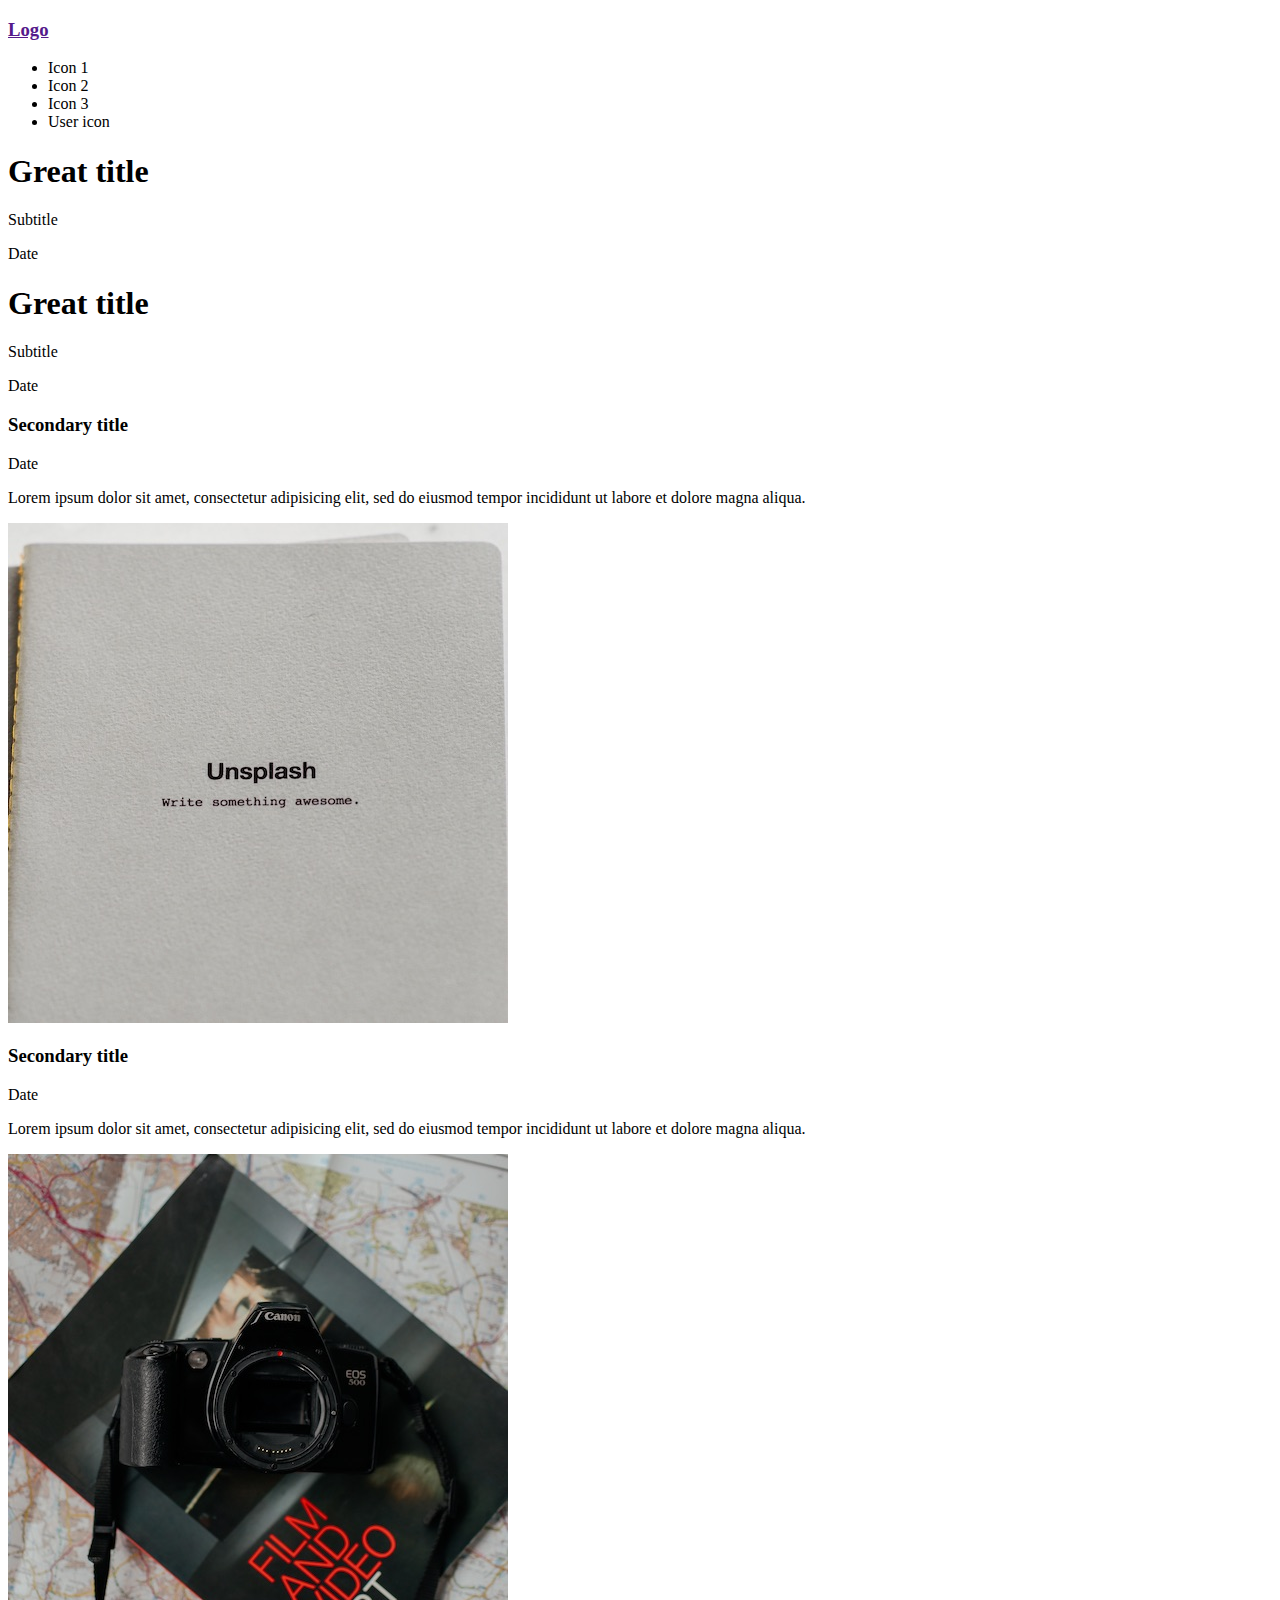
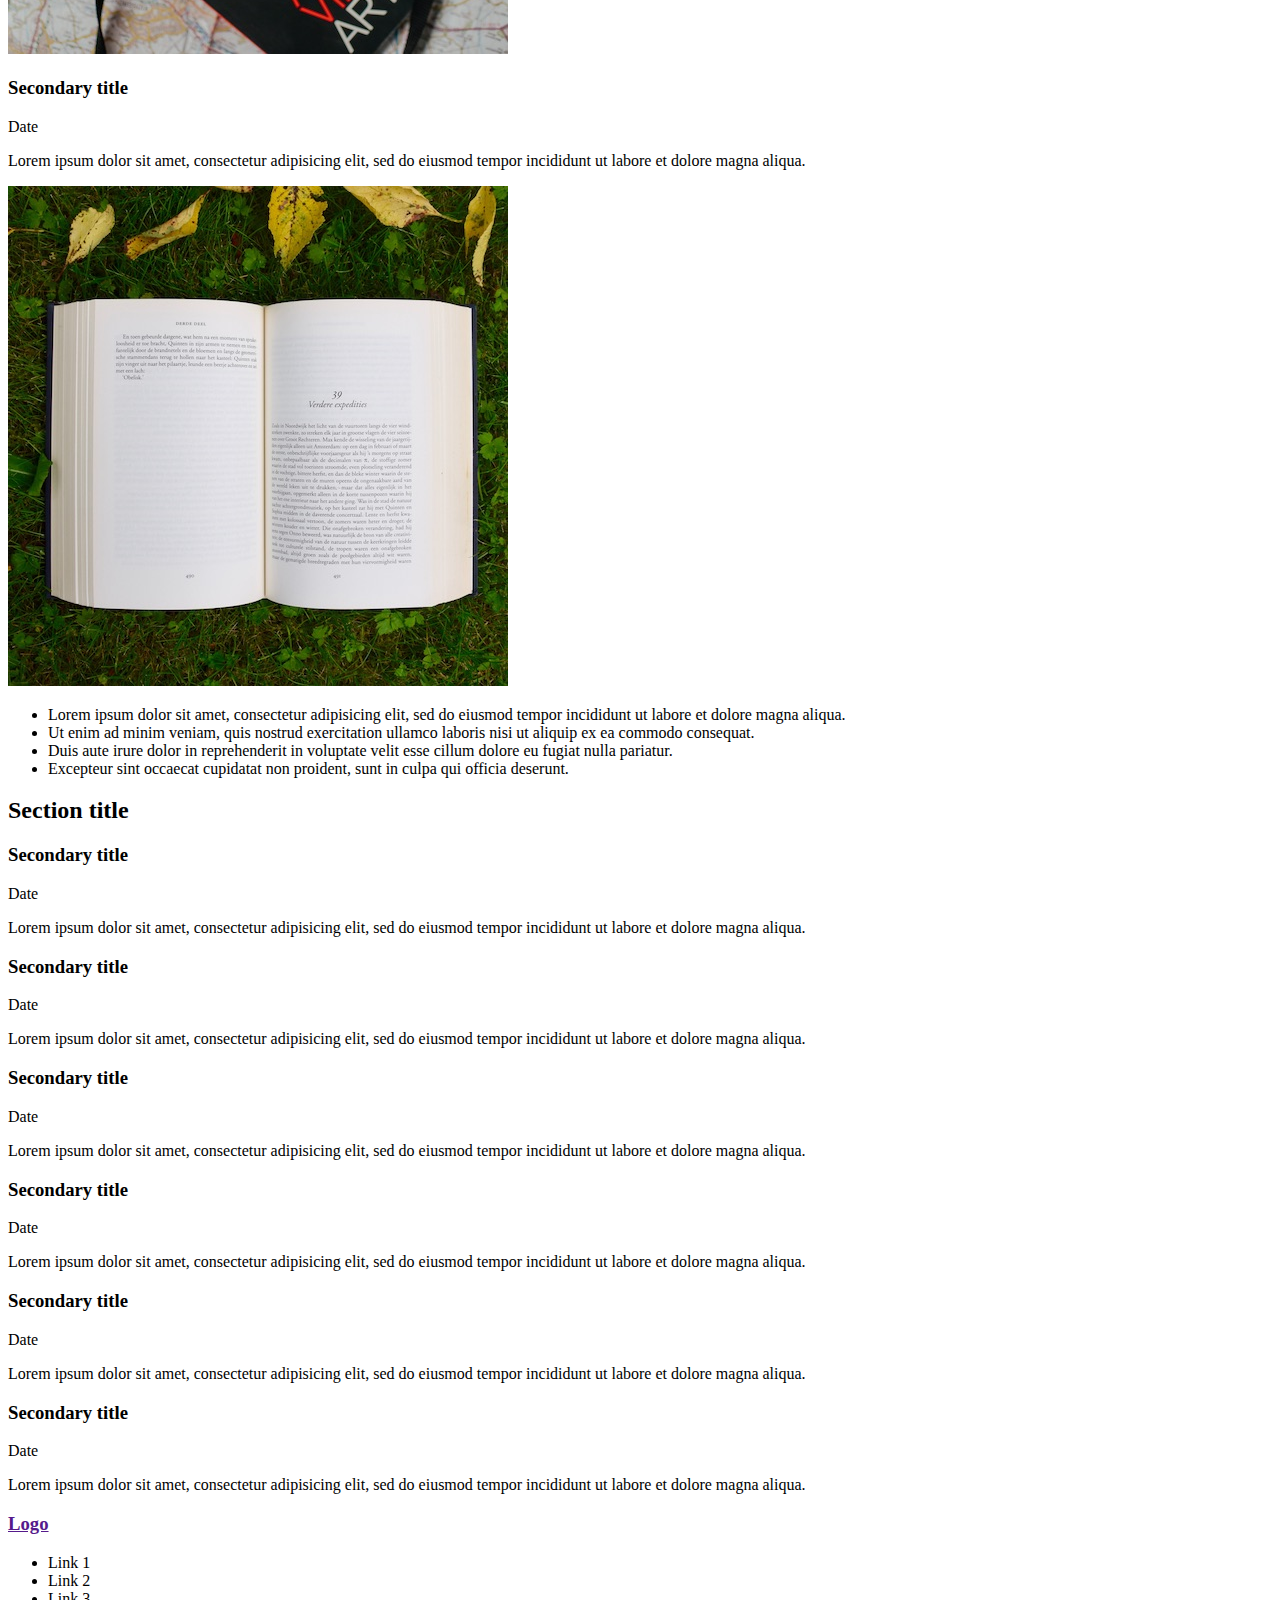
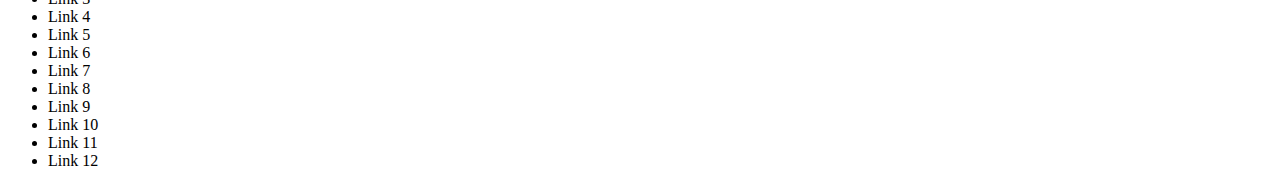
==== index.html @ 716f1e5c "feat(HTML): add home page html document" ====
<!DOCTYPE html>
<html>
  <head>
    <meta charset="utf-8">
    <meta name="viewport" content="width=device-width,initial-scale=1">
    <title>Actividad 2</title>
  </head>
  <body>
    <header>
      <a class="logo" href="">
        <h3>Logo</h3>
      </a>
      <ul>
        <li>Icon 1</li>
        <li>Icon 2</li>
        <li>Icon 3</li>
        <li>User icon</li>
      </ul>
    </header>
    <main>
      <div class="main-container">
        <article class="main-article">
          <section>
            <h1>Great title</h1>
            <p>Subtitle</p>
            <time class="date-small">Date</time>
          </section>
        </article>
        <article class="main-article">
          <section>
            <h1>Great title</h1>
            <p>Subtitle</p>
            <time class="date-small">Date</time>
          </section>
        </article>
      </div>
      <div class="secondary-container">
        <article class="secondary-article">
          <section>
            <h3>Secondary title</h3>
            <time class="date-small">Date</time>
            <p>
              Lorem ipsum dolor sit amet, consectetur adipisicing elit, sed do eiusmod tempor incididunt ut labore
              et dolore magna aliqua.
            </p>
          </section> 
          <img src="images/image_1.jpg" />
        </article>
        <article class="secondary-article">
          <section>
            <h3>Secondary title</h3>
            <time class="date-small">Date</time>
            <p>
              Lorem ipsum dolor sit amet, consectetur adipisicing elit, sed do eiusmod tempor incididunt ut labore
              et dolore magna aliqua.
            </p>
          </section> 
          <img src="images/image_2.jpg" />
        </article>
        <article class="secondary-article">
          <section>
            <h3>Secondary title</h3>
            <time class="date-small">Date</time>
            <p>
              Lorem ipsum dolor sit amet, consectetur adipisicing elit, sed do eiusmod tempor incididunt ut labore
              et dolore magna aliqua.
            </p>
          </section> 
          <img src="images/image_3.jpg" />
        </article>
      </div>
      <aside>
        <ul>
          <li>Lorem ipsum dolor sit amet, consectetur adipisicing elit, sed do eiusmod tempor incididunt ut labore et dolore magna aliqua.</li>
          <li>Ut enim ad minim veniam, quis nostrud exercitation ullamco laboris nisi ut aliquip ex ea commodo consequat.</li>
          <li>Duis aute irure dolor in reprehenderit in voluptate velit esse cillum dolore eu fugiat nulla pariatur.</li>
          <li>Excepteur sint occaecat cupidatat non proident, sunt in culpa qui officia deserunt.</li>
        </ul>
      </aside>
      <section class="tertiary-container">
        <h2>Section title</h2>
        <div>
          <article class="secondary-article">
            <section>
              <h3>Secondary title</h3>
              <time class="date-small">Date</time>
              <p>
                Lorem ipsum dolor sit amet, consectetur adipisicing elit, sed do eiusmod tempor incididunt ut labore
                et dolore magna aliqua.
              </p>
            </section>          
          </article>
          <article class="secondary-article">
            <section>
              <h3>Secondary title</h3>
              <time class="date-small">Date</time>
              <p>
                Lorem ipsum dolor sit amet, consectetur adipisicing elit, sed do eiusmod tempor incididunt ut labore
                et dolore magna aliqua.
              </p>
            </section> 
          </article>
          <article class="secondary-article">
            <section>
              <h3>Secondary title</h3>
              <time class="date-small">Date</time>
              <p>
                Lorem ipsum dolor sit amet, consectetur adipisicing elit, sed do eiusmod tempor incididunt ut labore
                et dolore magna aliqua.
              </p>
            </section> 
          </article>
          <article class="secondary-article">
            <section>
              <h3>Secondary title</h3>
              <time class="date-small">Date</time>
              <p>
                Lorem ipsum dolor sit amet, consectetur adipisicing elit, sed do eiusmod tempor incididunt ut labore
                et dolore magna aliqua.
              </p>
            </section> 
          </article>
          <article class="secondary-article">
            <section>
              <h3>Secondary title</h3>
              <time class="date-small">Date</time>
              <p>
                Lorem ipsum dolor sit amet, consectetur adipisicing elit, sed do eiusmod tempor incididunt ut labore
                et dolore magna aliqua.
              </p>
            </section> 
          </article>
          <article class="secondary-article">
            <section>
              <h3>Secondary title</h3>
              <time class="date-small">Date</time>
              <p>
                Lorem ipsum dolor sit amet, consectetur adipisicing elit, sed do eiusmod tempor incididunt ut labore
                et dolore magna aliqua.
              </p>
            </section> 
          </article>
        </div>
      </section>
    </main>
    <footer>
      <div class="footer-content">
        <a class="logo" href="">
          <h3>Logo</h3>
        </a>
        <ul>
          <li>Link 1</li>
          <li>Link 2</li>
          <li>Link 3</li>
          <li>Link 4</li>
          <li>Link 5</li>
          <li>Link 6</li>
          <li>Link 7</li>
          <li>Link 8</li>
          <li>Link 9</li>
          <li>Link 10</li>
          <li>Link 11</li>
          <li>Link 12</li>
        </ul>
      </div>
    </footer>
  </body>
</html>
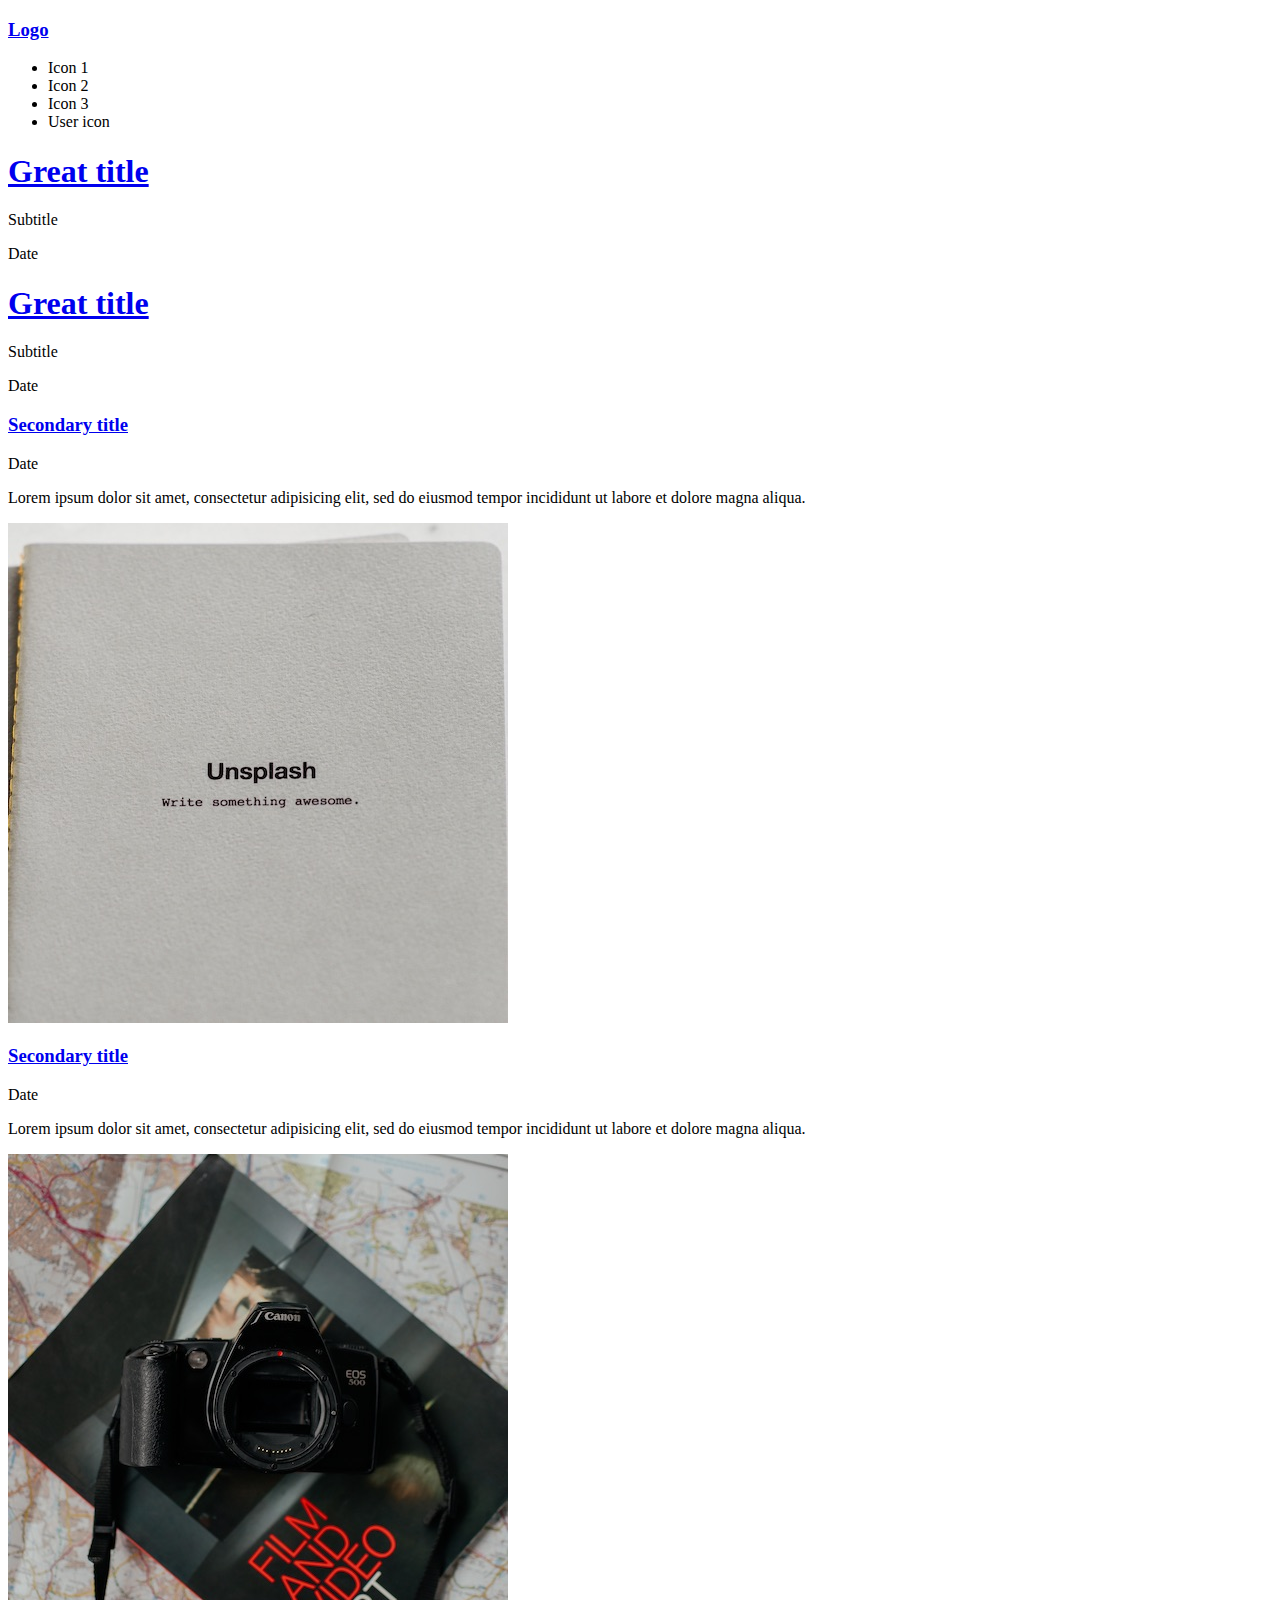
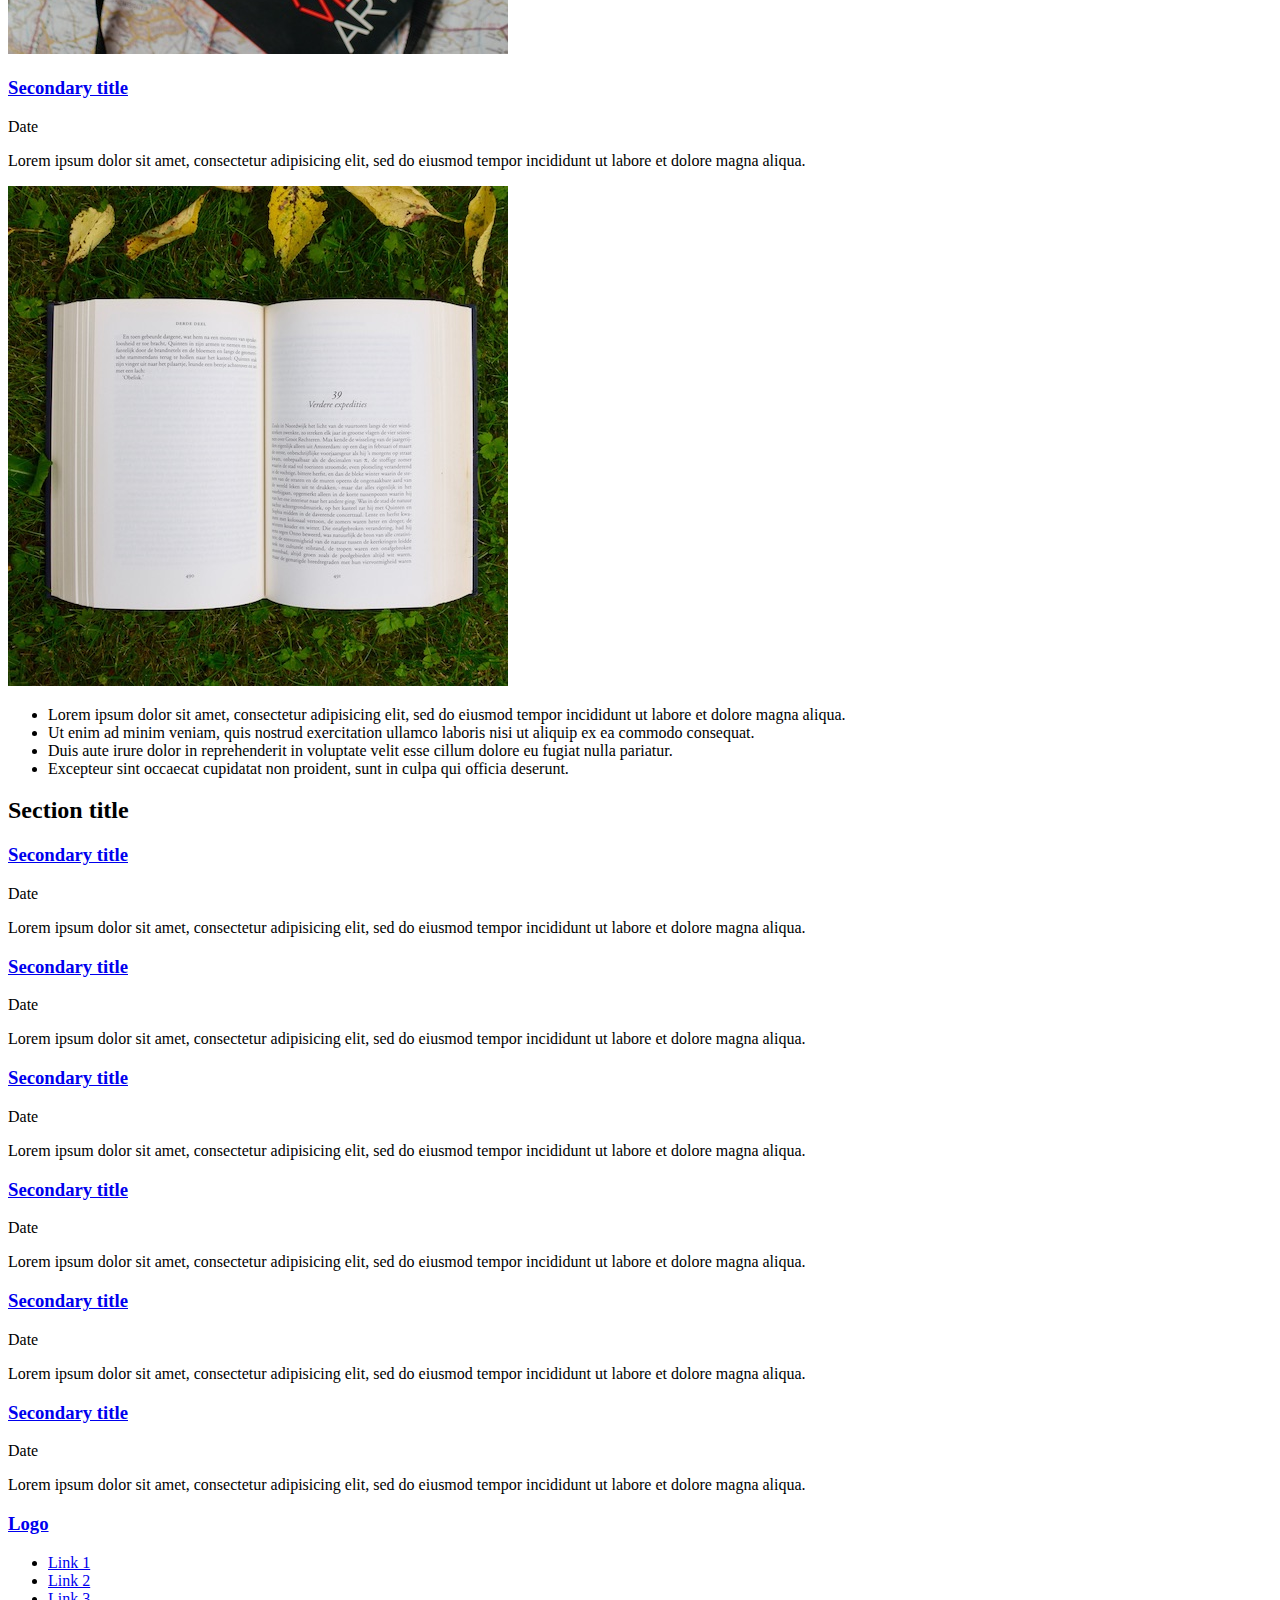
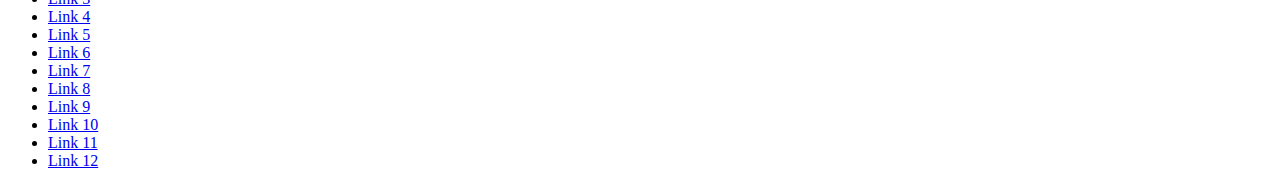
==== commit 93845f54: "feat(HTML): add base post page and link both pages" ====
--- a/index.html
+++ b/index.html
@@ -7,7 +7,7 @@
   </head>
   <body>
     <header>
-      <a class="logo" href="">
+      <a class="logo" href="index.html">
         <h3>Logo</h3>
       </a>
       <ul>
@@ -21,14 +21,14 @@
       <div class="main-container">
         <article class="main-article">
           <section>
-            <h1>Great title</h1>
+            <h1><a href="post.html">Great title</a></h1>
             <p>Subtitle</p>
             <time class="date-small">Date</time>
           </section>
         </article>
         <article class="main-article">
           <section>
-            <h1>Great title</h1>
+            <h1><a href="post.html">Great title</a></h1>
             <p>Subtitle</p>
             <time class="date-small">Date</time>
           </section>
@@ -37,7 +37,7 @@
       <div class="secondary-container">
         <article class="secondary-article">
           <section>
-            <h3>Secondary title</h3>
+            <h3><a href="post.html">Secondary title</a></h3>
             <time class="date-small">Date</time>
             <p>
               Lorem ipsum dolor sit amet, consectetur adipisicing elit, sed do eiusmod tempor incididunt ut labore
@@ -48,7 +48,7 @@
         </article>
         <article class="secondary-article">
           <section>
-            <h3>Secondary title</h3>
+            <h3><a href="post.html">Secondary title</a></h3>
             <time class="date-small">Date</time>
             <p>
               Lorem ipsum dolor sit amet, consectetur adipisicing elit, sed do eiusmod tempor incididunt ut labore
@@ -59,7 +59,7 @@
         </article>
         <article class="secondary-article">
           <section>
-            <h3>Secondary title</h3>
+            <h3><a href="post.html">Secondary title</a></h3>
             <time class="date-small">Date</time>
             <p>
               Lorem ipsum dolor sit amet, consectetur adipisicing elit, sed do eiusmod tempor incididunt ut labore
@@ -82,7 +82,7 @@
         <div>
           <article class="secondary-article">
             <section>
-              <h3>Secondary title</h3>
+              <h3><a href="post.html">Secondary title</a></h3>
               <time class="date-small">Date</time>
               <p>
                 Lorem ipsum dolor sit amet, consectetur adipisicing elit, sed do eiusmod tempor incididunt ut labore
@@ -92,7 +92,7 @@
           </article>
           <article class="secondary-article">
             <section>
-              <h3>Secondary title</h3>
+              <h3><a href="post.html">Secondary title</a></h3>
               <time class="date-small">Date</time>
               <p>
                 Lorem ipsum dolor sit amet, consectetur adipisicing elit, sed do eiusmod tempor incididunt ut labore
@@ -102,7 +102,7 @@
           </article>
           <article class="secondary-article">
             <section>
-              <h3>Secondary title</h3>
+              <h3><a href="post.html">Secondary title</a></h3>
               <time class="date-small">Date</time>
               <p>
                 Lorem ipsum dolor sit amet, consectetur adipisicing elit, sed do eiusmod tempor incididunt ut labore
@@ -112,7 +112,7 @@
           </article>
           <article class="secondary-article">
             <section>
-              <h3>Secondary title</h3>
+              <h3><a href="post.html">Secondary title</a></h3>
               <time class="date-small">Date</time>
               <p>
                 Lorem ipsum dolor sit amet, consectetur adipisicing elit, sed do eiusmod tempor incididunt ut labore
@@ -122,7 +122,7 @@
           </article>
           <article class="secondary-article">
             <section>
-              <h3>Secondary title</h3>
+              <h3><a href="post.html">Secondary title</a></h3>
               <time class="date-small">Date</time>
               <p>
                 Lorem ipsum dolor sit amet, consectetur adipisicing elit, sed do eiusmod tempor incididunt ut labore
@@ -132,7 +132,7 @@
           </article>
           <article class="secondary-article">
             <section>
-              <h3>Secondary title</h3>
+              <h3><a href="post.html">Secondary title</a></h3>
               <time class="date-small">Date</time>
               <p>
                 Lorem ipsum dolor sit amet, consectetur adipisicing elit, sed do eiusmod tempor incididunt ut labore
@@ -145,22 +145,22 @@
     </main>
     <footer>
       <div class="footer-content">
-        <a class="logo" href="">
+        <a class="logo" href="index.html">
           <h3>Logo</h3>
         </a>
         <ul>
-          <li>Link 1</li>
-          <li>Link 2</li>
-          <li>Link 3</li>
-          <li>Link 4</li>
-          <li>Link 5</li>
-          <li>Link 6</li>
-          <li>Link 7</li>
-          <li>Link 8</li>
-          <li>Link 9</li>
-          <li>Link 10</li>
-          <li>Link 11</li>
-          <li>Link 12</li>
+          <li><a href="index.html">Link 1</a></li>
+          <li><a href="index.html">Link 2</a></li>
+          <li><a href="index.html">Link 3</a></li>
+          <li><a href="index.html">Link 4</a></li>
+          <li><a href="index.html">Link 5</a></li>
+          <li><a href="index.html">Link 6</a></li>
+          <li><a href="index.html">Link 7</a></li>
+          <li><a href="index.html">Link 8</a></li>
+          <li><a href="index.html">Link 9</a></li>
+          <li><a href="index.html">Link 10</a></li>
+          <li><a href="index.html">Link 11</a></li>
+          <li><a href="index.html">Link 12</a></li>
         </ul>
       </div>
     </footer>
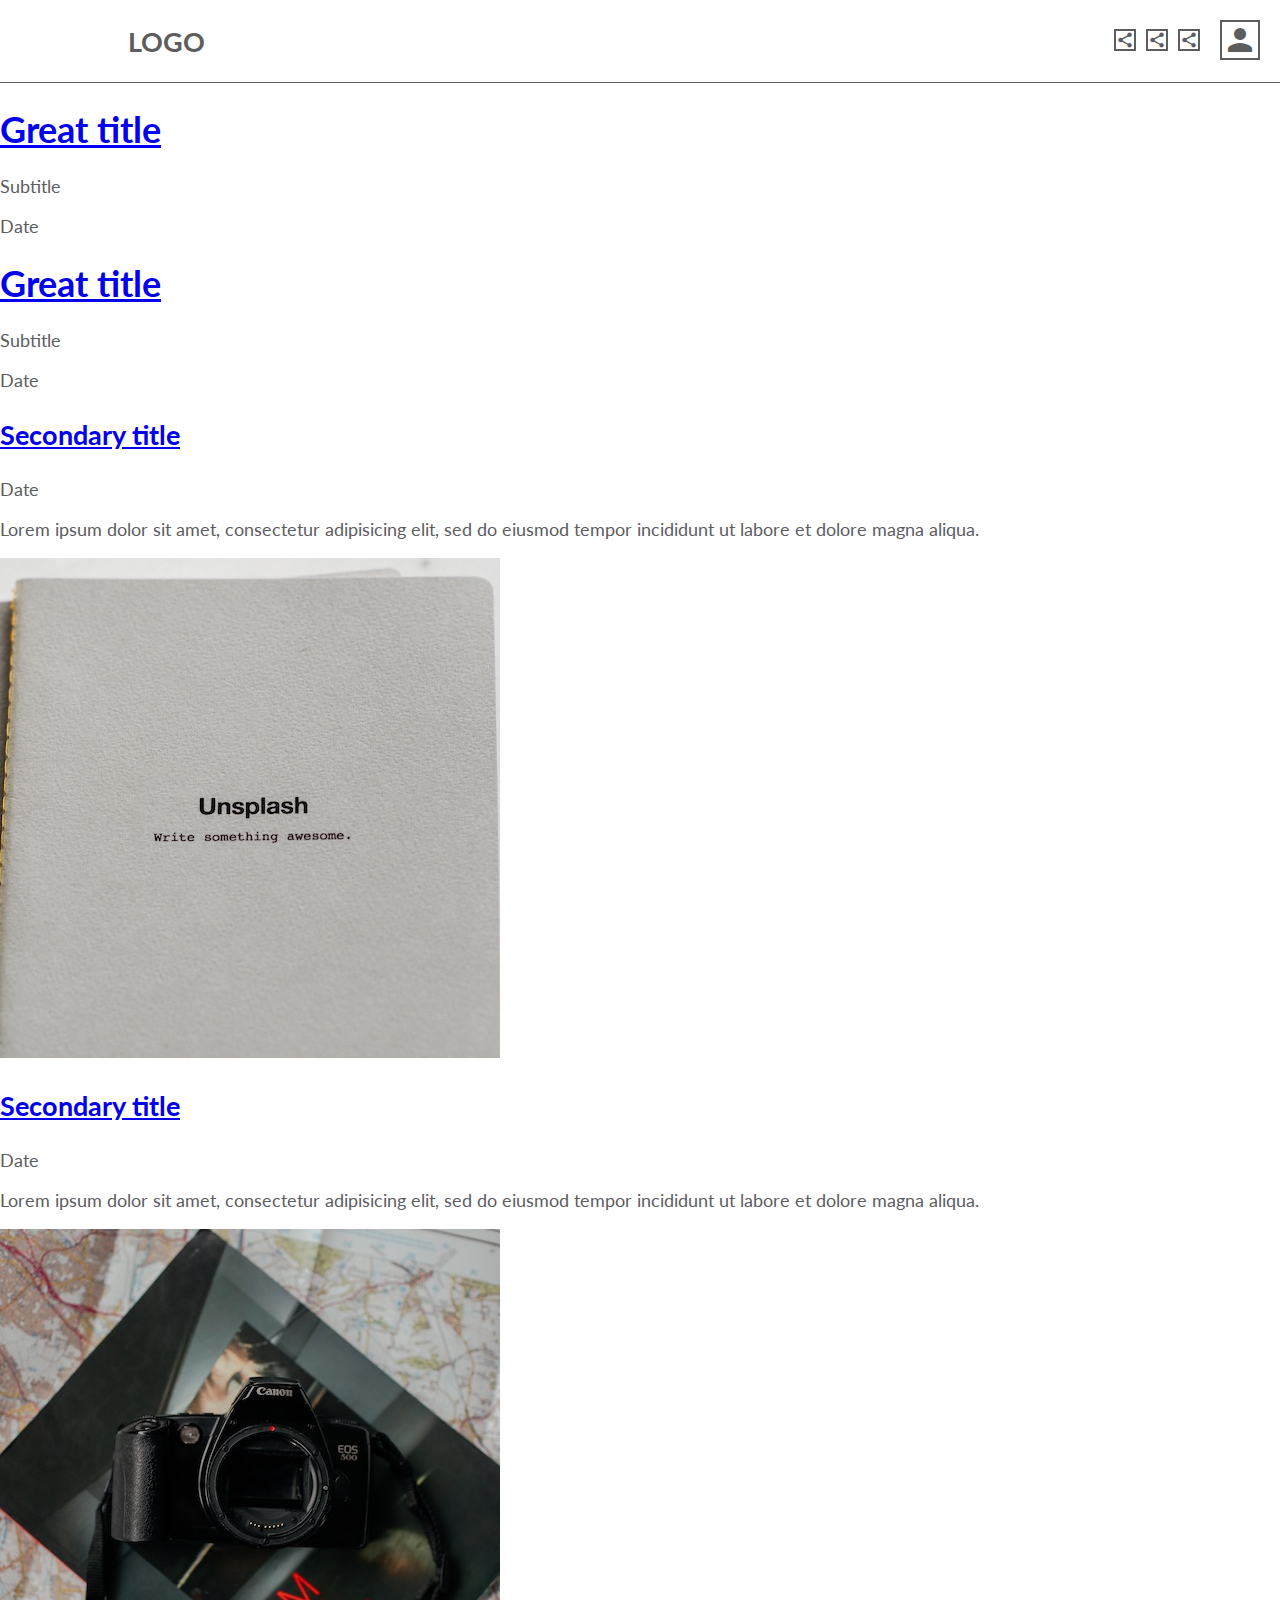
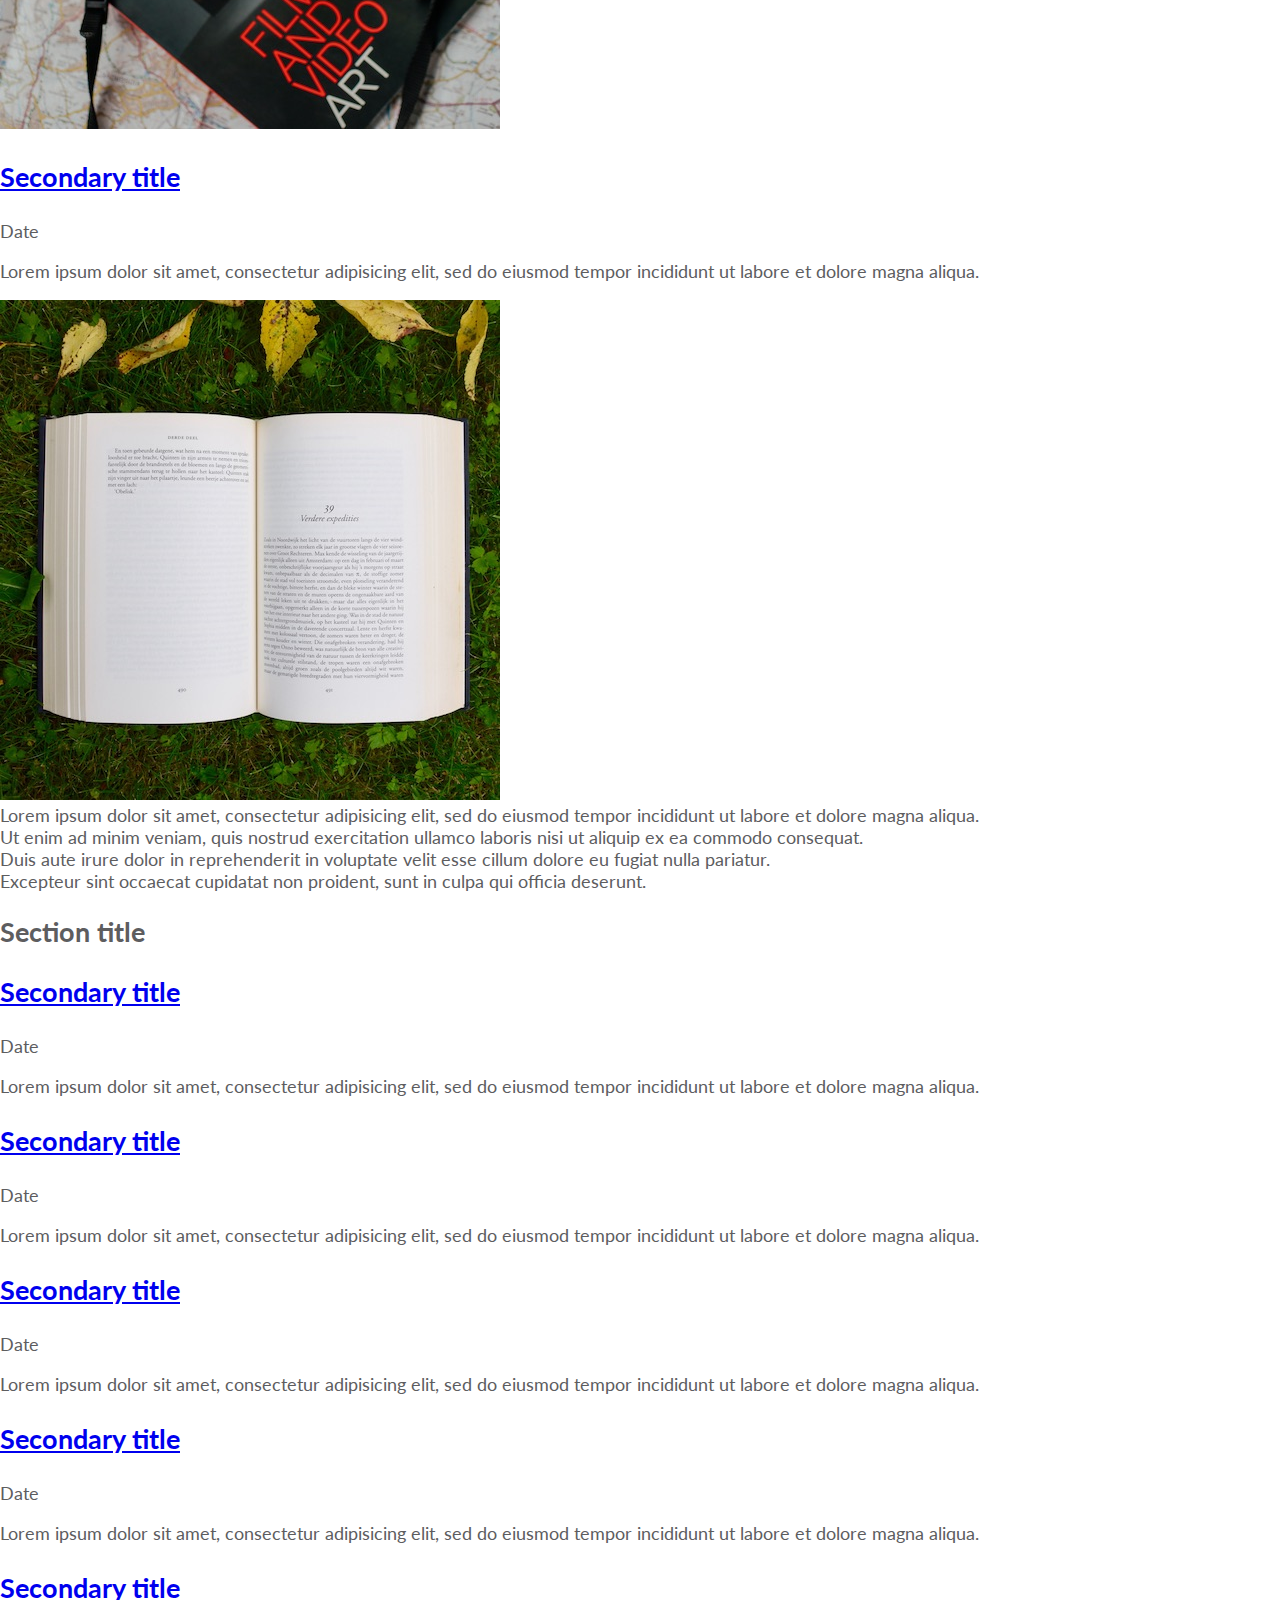
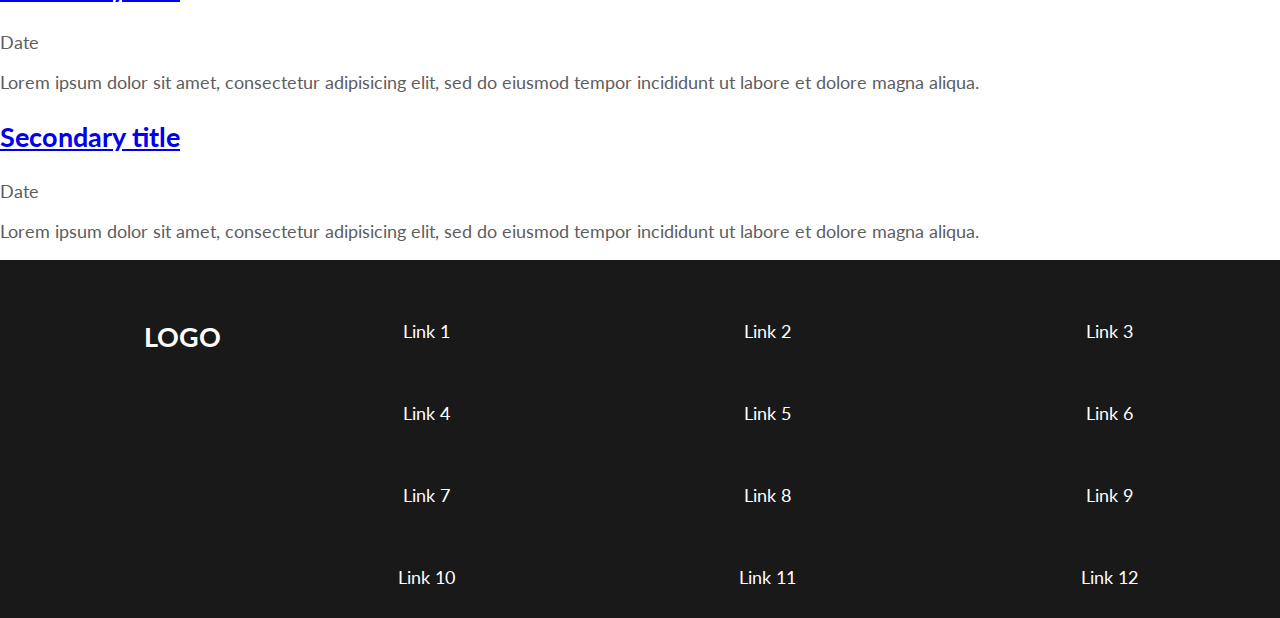
==== commit 0637cec2: "feat(CSS): add header and footer styles" ====
--- a/index.html
+++ b/index.html
@@ -4,17 +4,21 @@
     <meta charset="utf-8">
     <meta name="viewport" content="width=device-width,initial-scale=1">
     <title>Actividad 2</title>
+    <link href="https://fonts.googleapis.com/css?family=Lato:400,700&display=swap" rel="stylesheet">
+    <link href="styles/index.css" rel="stylesheet">
+    <link href="https://fonts.googleapis.com/icon?family=Material+Icons" rel="stylesheet">
   </head>
   <body>
-    <header>
+    <header class="header">
       <a class="logo" href="index.html">
+        <i class="material-icons">eco</i>
         <h3>Logo</h3>
       </a>
       <ul>
-        <li>Icon 1</li>
-        <li>Icon 2</li>
-        <li>Icon 3</li>
-        <li>User icon</li>
+        <li><i class="material-icons">share</i></li>
+        <li><i class="material-icons">share</i></li>
+        <li><i class="material-icons">share</i></li>
+        <li><i class="material-icons">person</i></li>
       </ul>
     </header>
     <main>
@@ -146,6 +150,7 @@
     <footer>
       <div class="footer-content">
         <a class="logo" href="index.html">
+          <i class="material-icons">eco</i>
           <h3>Logo</h3>
         </a>
         <ul>
--- a/styles/index.css
+++ b/styles/index.css
@@ -0,0 +1,123 @@
+html {
+  box-sizing: border-box;
+}
+*, *::before, *::after {
+  box-sizing: inherit;
+}
+
+body {
+  font-family: 'Lato', sans-serif;
+  font-size: 18px;
+  color: #5D5D5F;
+  background-color: white;
+  margin: 0;
+}
+
+h3 {
+  font-size: 1.5em;
+}
+
+ul {
+  list-style-type: none;
+  margin: 0;
+  padding: 0;
+}
+
+.header {
+  display: flex;
+  justify-content: space-between;
+  padding: 20px;
+  border-bottom: 1px solid #5D5D5F;
+  background-color: white;
+  position: sticky;
+  top: 0;
+  z-index: 1;
+}
+
+.logo {
+  display: flex;
+  align-items: center;
+  text-decoration: none;
+  color: #5D5D5F;
+  text-transform: uppercase;
+}
+
+.logo h3 {
+  margin: 0; 
+}
+
+.logo i {
+  font-size: 2em;
+}
+
+.header ul {
+  display: flex;
+  align-items: center;
+}
+
+.header ul li {
+  padding-right: 10px;
+}
+
+.header ul li i {
+  border: 2px solid #5D5D5F;
+  font-size: 1em;
+}
+
+.header ul li:last-child {
+  padding: 0 0 0 10px;
+}
+
+.header ul li:last-child i {
+  font-size: 2em;
+}
+
+footer {
+  background-color: rgba(0, 0, 0, 0.9);
+  color: white;
+}
+
+footer .logo {
+  color: white;
+  justify-content: center;
+  padding: 30px 0;
+}
+
+footer ul {
+  display: flex;
+  flex-wrap: wrap;
+}
+
+footer ul li {
+  width: 33.33%;
+  text-align: center;
+  padding: 30px 0;
+}
+
+footer ul li a {
+  color: white;
+  text-decoration: none;
+}
+
+footer ul li a:hover {
+  text-decoration: underline;
+}
+
+@media screen and (min-width: 501px) {
+}
+
+@media screen and (min-width: 961px) {
+  footer .footer-content {
+    display: flex;
+    padding-top: 30px;
+  }
+
+  footer .footer-content .logo {
+    width: 20%;
+    align-items: flex-start;
+  }
+
+  footer .footer-content ul {
+    width: 80%;
+  }
+}
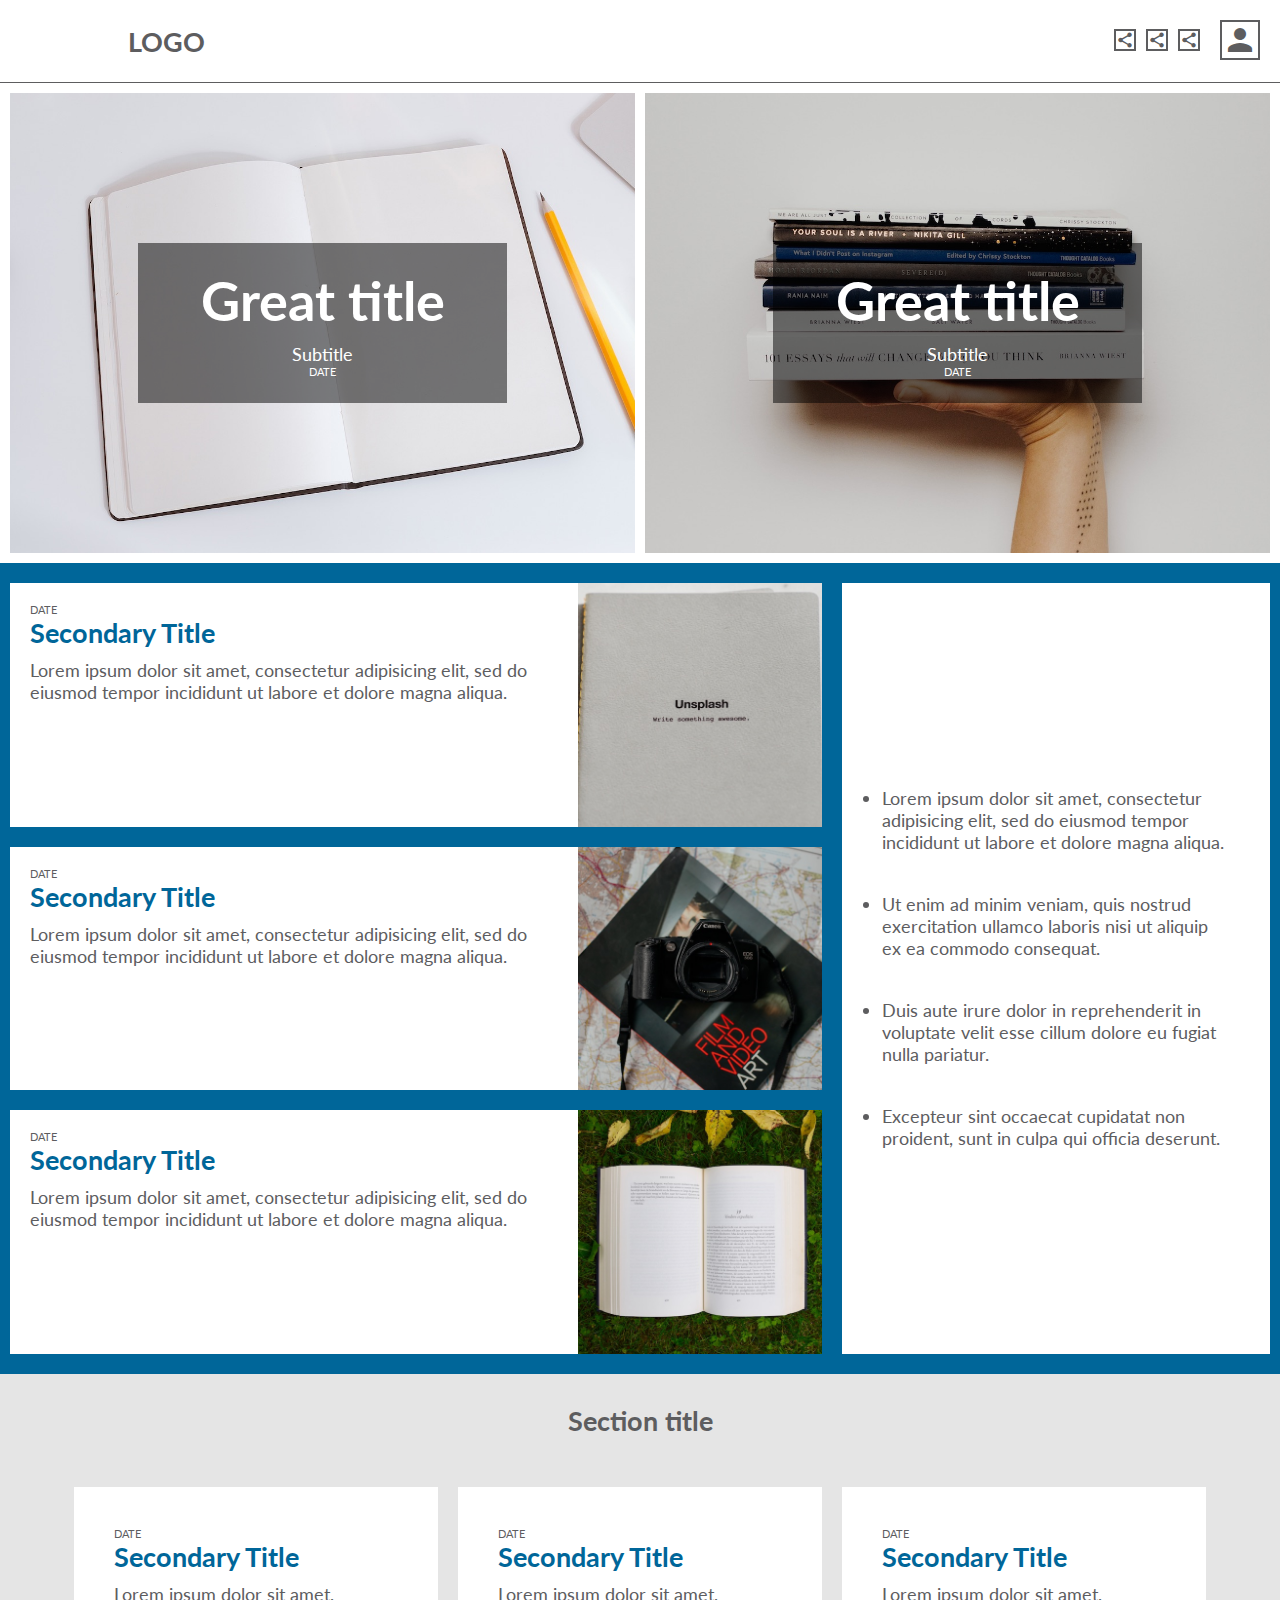
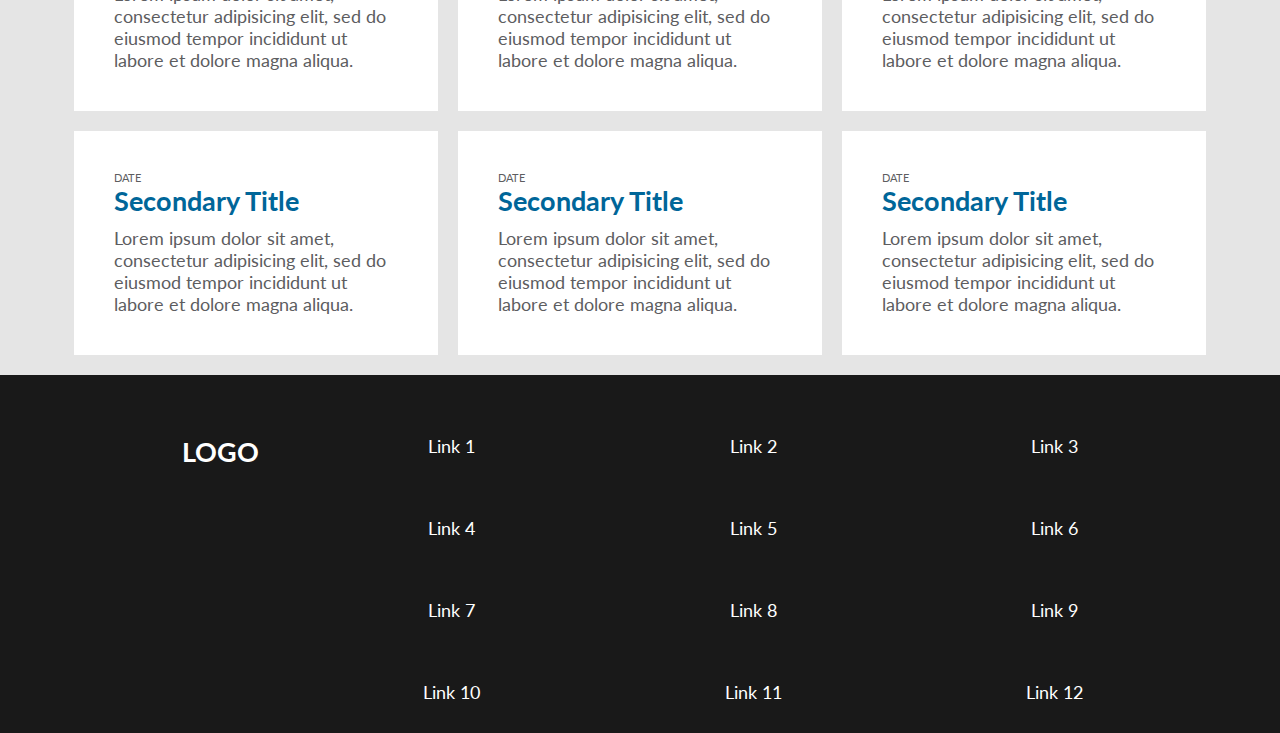
==== commit 381f12c0: "feat(CSS): add home page styles" ====
--- a/index.html
+++ b/index.html
@@ -24,125 +24,149 @@
     <main>
       <div class="main-container">
         <article class="main-article">
-          <section>
-            <h1><a href="post.html">Great title</a></h1>
-            <p>Subtitle</p>
-            <time class="date-small">Date</time>
-          </section>
+          <a href="post.html">
+            <section>
+              <h1>Great title</h1>
+              <p>Subtitle</p>
+              <time class="date-small">Date</time>
+            </section>
+          </a>
         </article>
         <article class="main-article">
-          <section>
-            <h1><a href="post.html">Great title</a></h1>
-            <p>Subtitle</p>
-            <time class="date-small">Date</time>
-          </section>
+          <a href="post.html">
+            <section>
+              <h1>Great title</h1>
+              <p>Subtitle</p>
+              <time class="date-small">Date</time>
+            </section>
+          </a>
         </article>
       </div>
-      <div class="secondary-container">
-        <article class="secondary-article">
-          <section>
-            <h3><a href="post.html">Secondary title</a></h3>
-            <time class="date-small">Date</time>
-            <p>
-              Lorem ipsum dolor sit amet, consectetur adipisicing elit, sed do eiusmod tempor incididunt ut labore
-              et dolore magna aliqua.
-            </p>
-          </section> 
-          <img src="images/image_1.jpg" />
-        </article>
-        <article class="secondary-article">
-          <section>
-            <h3><a href="post.html">Secondary title</a></h3>
-            <time class="date-small">Date</time>
-            <p>
-              Lorem ipsum dolor sit amet, consectetur adipisicing elit, sed do eiusmod tempor incididunt ut labore
-              et dolore magna aliqua.
-            </p>
-          </section> 
-          <img src="images/image_2.jpg" />
-        </article>
-        <article class="secondary-article">
-          <section>
-            <h3><a href="post.html">Secondary title</a></h3>
-            <time class="date-small">Date</time>
-            <p>
-              Lorem ipsum dolor sit amet, consectetur adipisicing elit, sed do eiusmod tempor incididunt ut labore
-              et dolore magna aliqua.
-            </p>
-          </section> 
-          <img src="images/image_3.jpg" />
-        </article>
+      <div class="columns">
+        <div class="secondary-container">
+          <article class="secondary-article">
+            <a href="post.html">
+              <section>
+                <h3>Secondary title</h3>
+                <time class="date-small">Date</time>
+                <p>
+                  Lorem ipsum dolor sit amet, consectetur adipisicing elit, sed do eiusmod tempor incididunt ut labore
+                  et dolore magna aliqua.
+                </p>
+              </section>
+              <img src="images/image_1.jpg" />
+            </a>
+          </article>
+          <article class="secondary-article">
+            <a href="post.html">
+              <section>
+                <h3>Secondary title</h3>
+                <time class="date-small">Date</time>
+                <p>
+                  Lorem ipsum dolor sit amet, consectetur adipisicing elit, sed do eiusmod tempor incididunt ut labore
+                  et dolore magna aliqua.
+                </p>
+              </section>
+              <img src="images/image_2.jpg" />
+            </a>
+          </article>
+          <article class="secondary-article">
+            <a href="post.html">
+              <section>
+                <h3>Secondary title</h3>
+                <time class="date-small">Date</time>
+                <p>
+                  Lorem ipsum dolor sit amet, consectetur adipisicing elit, sed do eiusmod tempor incididunt ut labore
+                  et dolore magna aliqua.
+                </p>
+              </section>
+              <img src="images/image_3.jpg" />
+            </a>
+          </article>
+        </div>
+        <aside class="home-aside">
+          <ul>
+            <li>Lorem ipsum dolor sit amet, consectetur adipisicing elit, sed do eiusmod tempor incididunt ut labore et dolore magna aliqua.</li>
+            <li>Ut enim ad minim veniam, quis nostrud exercitation ullamco laboris nisi ut aliquip ex ea commodo consequat.</li>
+            <li>Duis aute irure dolor in reprehenderit in voluptate velit esse cillum dolore eu fugiat nulla pariatur.</li>
+            <li>Excepteur sint occaecat cupidatat non proident, sunt in culpa qui officia deserunt.</li>
+          </ul>
+        </aside>
       </div>
-      <aside>
-        <ul>
-          <li>Lorem ipsum dolor sit amet, consectetur adipisicing elit, sed do eiusmod tempor incididunt ut labore et dolore magna aliqua.</li>
-          <li>Ut enim ad minim veniam, quis nostrud exercitation ullamco laboris nisi ut aliquip ex ea commodo consequat.</li>
-          <li>Duis aute irure dolor in reprehenderit in voluptate velit esse cillum dolore eu fugiat nulla pariatur.</li>
-          <li>Excepteur sint occaecat cupidatat non proident, sunt in culpa qui officia deserunt.</li>
-        </ul>
-      </aside>
       <section class="tertiary-container">
         <h2>Section title</h2>
-        <div>
+        <div class="columns">
           <article class="secondary-article">
-            <section>
-              <h3><a href="post.html">Secondary title</a></h3>
-              <time class="date-small">Date</time>
-              <p>
-                Lorem ipsum dolor sit amet, consectetur adipisicing elit, sed do eiusmod tempor incididunt ut labore
-                et dolore magna aliqua.
-              </p>
-            </section>          
+            <a href="post.html">
+              <section>
+                <h3>Secondary title</h3>
+                <time class="date-small">Date</time>
+                <p>
+                  Lorem ipsum dolor sit amet, consectetur adipisicing elit, sed do eiusmod tempor incididunt ut labore
+                  et dolore magna aliqua.
+                </p>
+              </section>
+            </a>
           </article>
           <article class="secondary-article">
-            <section>
-              <h3><a href="post.html">Secondary title</a></h3>
-              <time class="date-small">Date</time>
-              <p>
-                Lorem ipsum dolor sit amet, consectetur adipisicing elit, sed do eiusmod tempor incididunt ut labore
-                et dolore magna aliqua.
-              </p>
-            </section> 
+            <a href="post.html">
+              <section>
+                <h3>Secondary title</h3>
+                <time class="date-small">Date</time>
+                <p>
+                  Lorem ipsum dolor sit amet, consectetur adipisicing elit, sed do eiusmod tempor incididunt ut labore
+                  et dolore magna aliqua.
+                </p>
+              </section>
+            </a>
           </article>
           <article class="secondary-article">
-            <section>
-              <h3><a href="post.html">Secondary title</a></h3>
-              <time class="date-small">Date</time>
-              <p>
-                Lorem ipsum dolor sit amet, consectetur adipisicing elit, sed do eiusmod tempor incididunt ut labore
-                et dolore magna aliqua.
-              </p>
-            </section> 
+            <a href="post.html">
+              <section>
+                <h3>Secondary title</h3>
+                <time class="date-small">Date</time>
+                <p>
+                  Lorem ipsum dolor sit amet, consectetur adipisicing elit, sed do eiusmod tempor incididunt ut labore
+                  et dolore magna aliqua.
+                </p>
+              </section>
+            </a>
           </article>
           <article class="secondary-article">
-            <section>
-              <h3><a href="post.html">Secondary title</a></h3>
-              <time class="date-small">Date</time>
-              <p>
-                Lorem ipsum dolor sit amet, consectetur adipisicing elit, sed do eiusmod tempor incididunt ut labore
-                et dolore magna aliqua.
-              </p>
-            </section> 
+            <a href="post.html">
+              <section>
+                <h3>Secondary title</h3>
+                <time class="date-small">Date</time>
+                <p>
+                  Lorem ipsum dolor sit amet, consectetur adipisicing elit, sed do eiusmod tempor incididunt ut labore
+                  et dolore magna aliqua.
+                </p>
+              </section>
+            </a>
           </article>
           <article class="secondary-article">
-            <section>
-              <h3><a href="post.html">Secondary title</a></h3>
-              <time class="date-small">Date</time>
-              <p>
-                Lorem ipsum dolor sit amet, consectetur adipisicing elit, sed do eiusmod tempor incididunt ut labore
-                et dolore magna aliqua.
-              </p>
-            </section> 
+            <a href="post.html">
+              <section>
+                <h3>Secondary title</h3>
+                <time class="date-small">Date</time>
+                <p>
+                  Lorem ipsum dolor sit amet, consectetur adipisicing elit, sed do eiusmod tempor incididunt ut labore
+                  et dolore magna aliqua.
+                </p>
+              </section>
+            </a>
           </article>
           <article class="secondary-article">
-            <section>
-              <h3><a href="post.html">Secondary title</a></h3>
-              <time class="date-small">Date</time>
-              <p>
-                Lorem ipsum dolor sit amet, consectetur adipisicing elit, sed do eiusmod tempor incididunt ut labore
-                et dolore magna aliqua.
-              </p>
-            </section> 
+            <a href="post.html">
+              <section>
+                <h3>Secondary title</h3>
+                <time class="date-small">Date</time>
+                <p>
+                  Lorem ipsum dolor sit amet, consectetur adipisicing elit, sed do eiusmod tempor incididunt ut labore
+                  et dolore magna aliqua.
+                </p>
+              </section>
+            </a>
           </article>
         </div>
       </section>
--- a/styles/index.css
+++ b/styles/index.css
@@ -72,6 +72,124 @@
   font-size: 2em;
 }
 
+.main-article {
+  background: url('../images/image_cover_1.jpg') no-repeat center/cover;
+  padding: 100px 20%;
+  margin: 0 0 10px;
+}
+
+.main-article:last-child {
+  background: url('../images/image_cover_2.jpg') no-repeat center/cover;
+}
+
+.main-article a {
+  text-decoration: none;
+  color: white;
+}
+
+.main-article section {
+  display: flex;
+  flex-direction: column;
+  align-items: center;
+  background-color: rgba(0, 0, 0, 0.5);
+  padding: 25px 0;
+}
+
+.main-article h1 {
+  font-size: 3em;
+  margin: 0 0 10px;
+}
+
+.main-article p {
+  margin: 0;
+}
+
+.date-small {
+  font-size: 0.6em;
+  text-transform: uppercase;
+}
+
+.columns {
+  display: flex;
+  flex-wrap: wrap;
+}
+
+.secondary-container {
+  background-color: #006699;
+  padding-top: 20px;
+}
+
+.secondary-article {
+  padding: 0 10px 20px;
+}
+
+.secondary-article a {
+  text-decoration: none;
+  color: #5D5D5F;
+  display: flex; /* PERHAPS ALWAYS COLUMN AND ROW ONLY ON HOMEPAGE SECONDARY CONTAINER */
+}
+
+.secondary-article section {
+  background: white;
+  padding: 10px 10px 20px;
+  display: flex;
+  flex-direction: column;
+  flex: 1;  /* CHECK IF NECESSARY */
+}
+
+.secondary-article section h3 {
+  color: #006699;
+  text-transform: capitalize;
+  margin: 0 0 10px;
+}
+
+.secondary-article section p {
+  margin: 0;
+}
+
+.secondary-article section .date-small {
+  order: -1;
+}
+
+.secondary-article img {
+  width: 40%;
+  height: auto;
+}
+
+.home-aside {
+  padding: 20px 10px;
+  background-color: #006699;
+  flex: 1;
+}
+
+.home-aside ul {
+  background-color: white;
+  height: 100%;
+  padding: 40px;
+  list-style-type: inherit;
+  display: flex;
+  flex-direction: column;
+  justify-content: center;
+}
+
+.home-aside li {
+  padding: 20px 0;
+}
+
+.tertiary-container {
+  background-color: rgba(0, 0, 0, 0.1);
+}
+
+.tertiary-container h2 {
+  text-align: center;
+  padding: 30px 0 50px;
+  margin: 0
+}
+
+.tertiary-container .secondary-article section {
+  padding: 40px;
+}
+
 footer {
   background-color: rgba(0, 0, 0, 0.9);
   color: white;
@@ -104,17 +222,63 @@
 }
 
 @media screen and (min-width: 501px) {
+  .secondary-article section {
+    padding: 20px;
+  }
+
+  .tertiary-container .secondary-article {
+    width: 50%;
+  }
 }
 
 @media screen and (min-width: 961px) {
+  .main-container {
+    display: flex;
+  }
+
+  .main-container .main-article {
+    width: 50%;
+    padding: 150px 10%;
+    margin: 0;
+    border: 10px solid white;
+  }
+
+  .main-container .main-article:first-child {
+    border-right-width: 5px;
+  }
+
+  .main-container .main-article:last-child {
+    border-left-width: 5px;
+  }
+
+  .secondary-container {
+    width: 65%;
+  }
+
+  .secondary-article img {
+    width: 30%;
+  }
+
+  .tertiary-container .columns {
+    width: 90%;
+    margin: 0 auto;
+  }
+
+  .tertiary-container .secondary-article {
+    width: 33.33%;
+  }
+
   footer .footer-content {
     display: flex;
-    padding-top: 30px;
+    padding: 30px 10px 0;
+    width: 90%;
+    margin: 0 auto;
   }
 
   footer .footer-content .logo {
     width: 20%;
     align-items: flex-start;
+    justify-content: flex-start;
   }
 
   footer .footer-content ul {
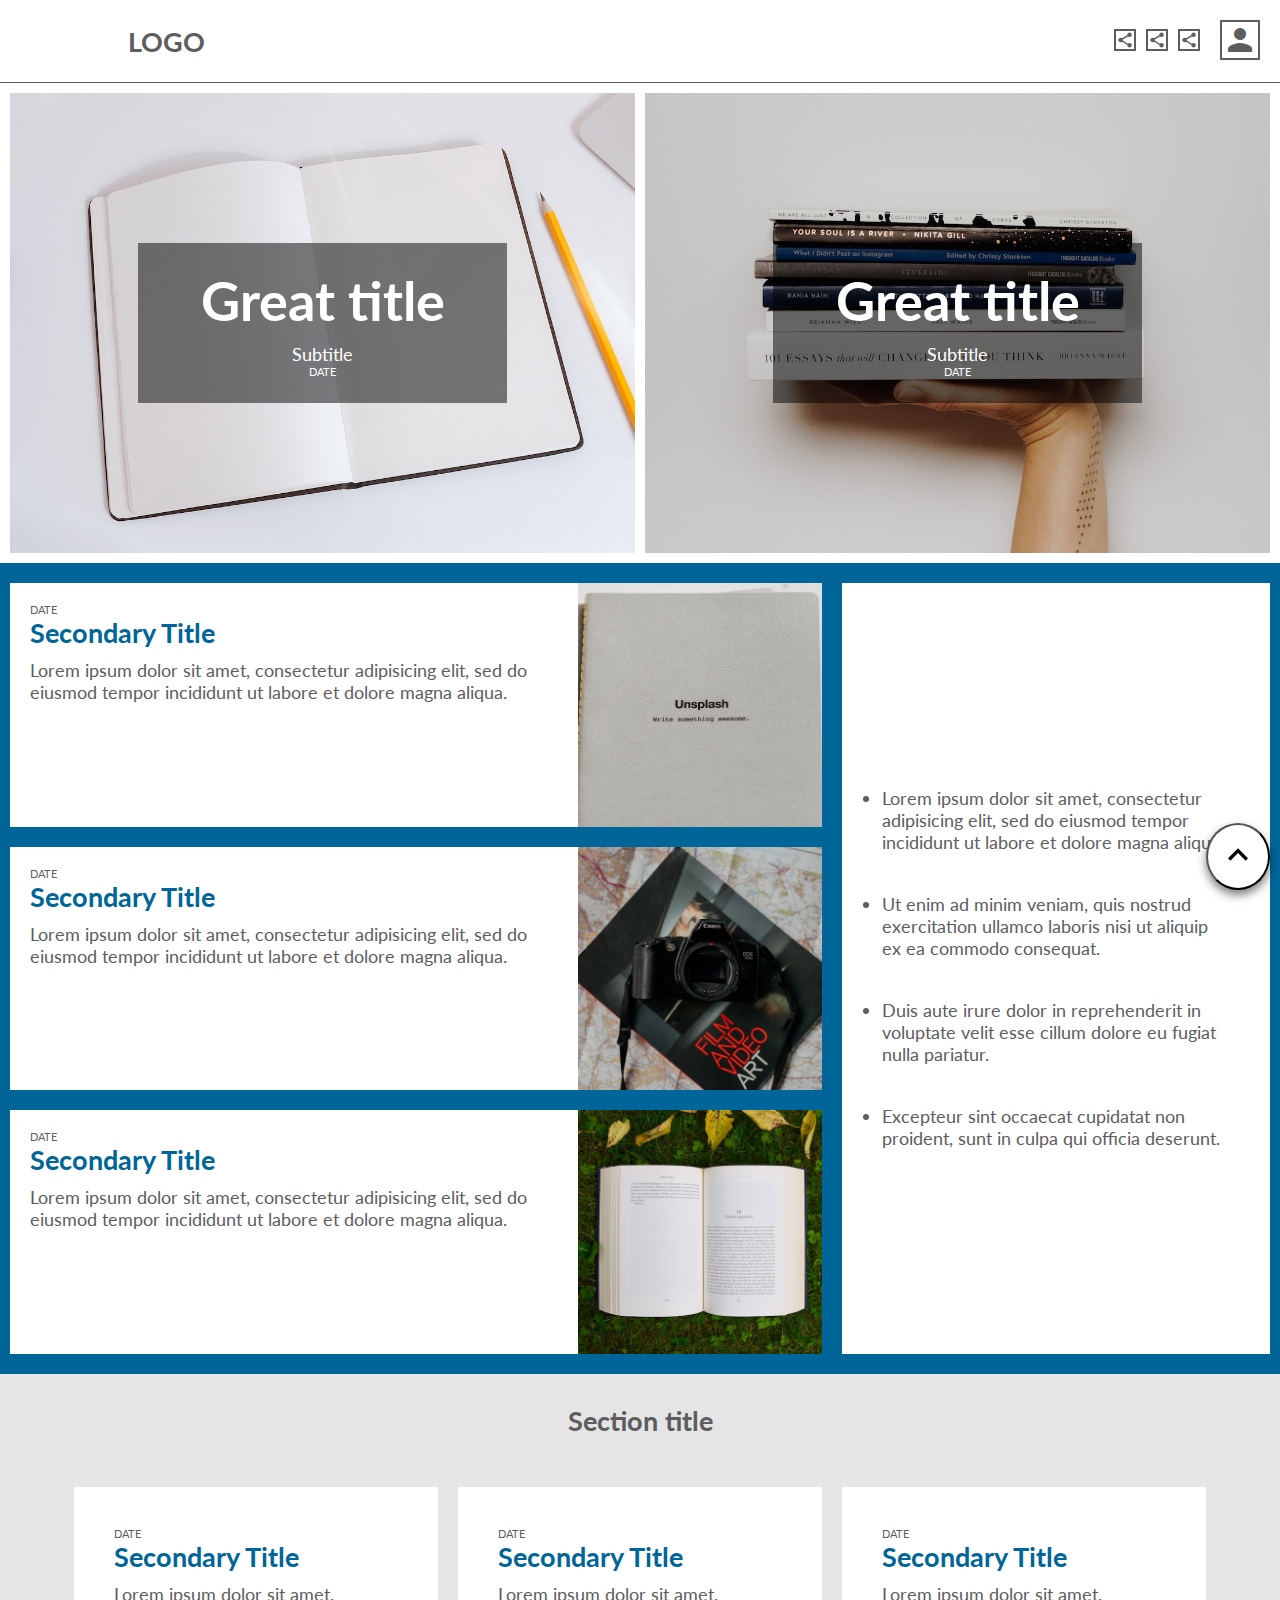
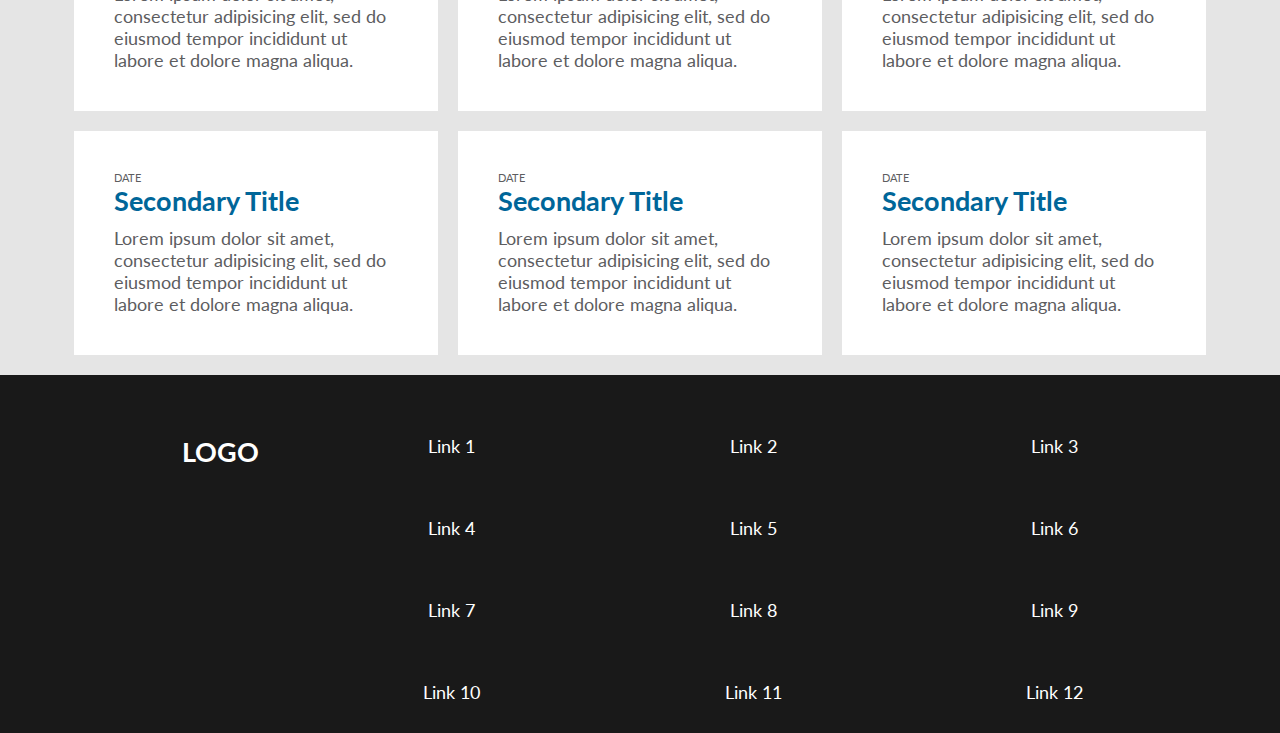
==== commit a2d917c0: "feat(JS): add scroll top button" ====
--- a/index.html
+++ b/index.html
@@ -7,6 +7,7 @@
     <link href="https://fonts.googleapis.com/css?family=Lato:400,700&display=swap" rel="stylesheet">
     <link href="styles/index.css" rel="stylesheet">
     <link href="https://fonts.googleapis.com/icon?family=Material+Icons" rel="stylesheet">
+    <script src="scripts/index.js" defer></script>
   </head>
   <body>
     <header class="header">
@@ -192,6 +193,7 @@
           <li><a href="index.html">Link 12</a></li>
         </ul>
       </div>
+      <button class="scroll-top"><i class="material-icons">expand_less</i></button>
     </footer>
   </body>
 </html>
--- a/styles/index.css
+++ b/styles/index.css
@@ -96,7 +96,7 @@
 }
 
 .main-article h1 {
-  font-size: 3em;
+  font-size: 2.5em;
   margin: 0 0 10px;
 }
 
@@ -126,15 +126,19 @@
 .secondary-article a {
   text-decoration: none;
   color: #5D5D5F;
-  display: flex; /* PERHAPS ALWAYS COLUMN AND ROW ONLY ON HOMEPAGE SECONDARY CONTAINER */
+  display: flex;
+  flex-direction: column;
+}
+
+.secondary-container .secondary-article a {
+  flex-direction: row;
 }
 
 .secondary-article section {
-  background: white;
+  background-color: white;
   padding: 10px 10px 20px;
   display: flex;
   flex-direction: column;
-  flex: 1;  /* CHECK IF NECESSARY */
 }
 
 .secondary-article section h3 {
@@ -221,13 +225,167 @@
   text-decoration: underline;
 }
 
+.post-container {
+  display: flex;
+  flex-wrap: wrap;
+}
+
+.post-container article {
+  padding: 20px 10px 10px;
+}
+
+.tag {
+  background-color: #006699;
+  padding: 5px 30px;
+}
+
+.title-container {
+  background-color: rgba(0, 0, 0, 0.3);
+  color: white;
+  display: flex;
+  flex-direction: column;
+  align-items: center;
+  justify-content: center;
+  padding: 100px 0;
+  position: relative;
+}
+
+.title-container h1 {
+  font-size: 3.5em;
+  padding: 10px;
+  margin: 0;
+}
+
+.title-container ul {
+  display: flex;
+  position: absolute;
+  top: 5px;
+  left: 5px;
+}
+
+.title-container ul li {
+  margin-right: 5px;
+}
+
+.title-container ul li:last-child {
+  margin-right: 0;
+}
+
+.title-container time {
+  padding: 20px 50px;
+  background-color: black;
+  position: absolute;
+  top: -10px;
+  right: -10px;
+}
+
+.simple-centered {
+  background-color: rgba(0, 0, 0, 0.1);
+  display: flex;
+  flex-direction: column;
+  align-items: center;
+  justify-content: center;
+}
+
+.subtitle-container h2 {
+  font-size: 2.0em;
+  padding: 60px 0;
+  margin: 0;
+}
+
+.subtitle-container img {
+  width: 100%;
+  height: 400px;
+  object-fit: cover;
+}
+
+.paragraph-container {
+  background-color: #006699;
+  margin-top: 20px;
+  padding: 40px 30px;
+  color: white;
+  line-height: 1.5;
+  font-size: 1.2em;
+}
+
+.paragraph-container p {
+  margin-top: 0;
+  text-align: justify;
+}
+
+.paragraph-container img {
+  width: 100%;
+}
+
+.author {
+  padding: 30px 0;
+}
+
+.post-container aside {
+  flex: 1;
+}
+
+.aside-container .secondary-article section {
+  background-color: rgba(0, 0, 0, 0.1);
+}
+
+.aside-container .secondary-article section h3 {
+  margin: 10px 0 0;
+}
+
+.aside-container .secondary-article section .tag {
+  order: -1;
+  color: white;
+  text-align: center;
+  width: 30%;
+}
+
+.aside-container .secondary-article img {
+  width: 100%;
+  height: 200px;
+  object-fit: cover;
+}
+
+.scroll-top {
+  padding: 10px;
+  border-radius: 50%;
+  position: fixed;
+  bottom: 10px;
+  right: 10px;
+  box-shadow: 0 5px 10px rgba(0, 0, 0, 0.5);
+  background-color: white;
+}
+
+.scroll-top:focus {
+  outline: 0;
+}
+
+.scroll-top i {
+  font-size: 2em;
+}
+
+
 @media screen and (min-width: 501px) {
+  .main-article h1 {
+    font-size: 3em;
+  }
+
   .secondary-article section {
     padding: 20px;
   }
 
   .tertiary-container .secondary-article {
     width: 50%;
+  }
+
+  .paragraph-container img {
+    width: 40%;
+    float: right;
+    margin: 10px 0 10px 10px;
+  }
+
+  .aside-container .secondary-article img {
+    height: 300px;
   }
 }
 
@@ -268,6 +426,19 @@
     width: 33.33%;
   }
 
+  .paragraph-container img {
+    width: 30%;
+    float: right;
+  }
+
+  .post-container > article {
+    width: 70%;
+  }
+
+  .aside-container .secondary-article img {
+    height: 200px;
+  }
+
   footer .footer-content {
     display: flex;
     padding: 30px 10px 0;
@@ -284,4 +455,8 @@
   footer .footer-content ul {
     width: 80%;
   }
-}
+
+  .scroll-top i {
+    font-size: 3em;
+  }
+}
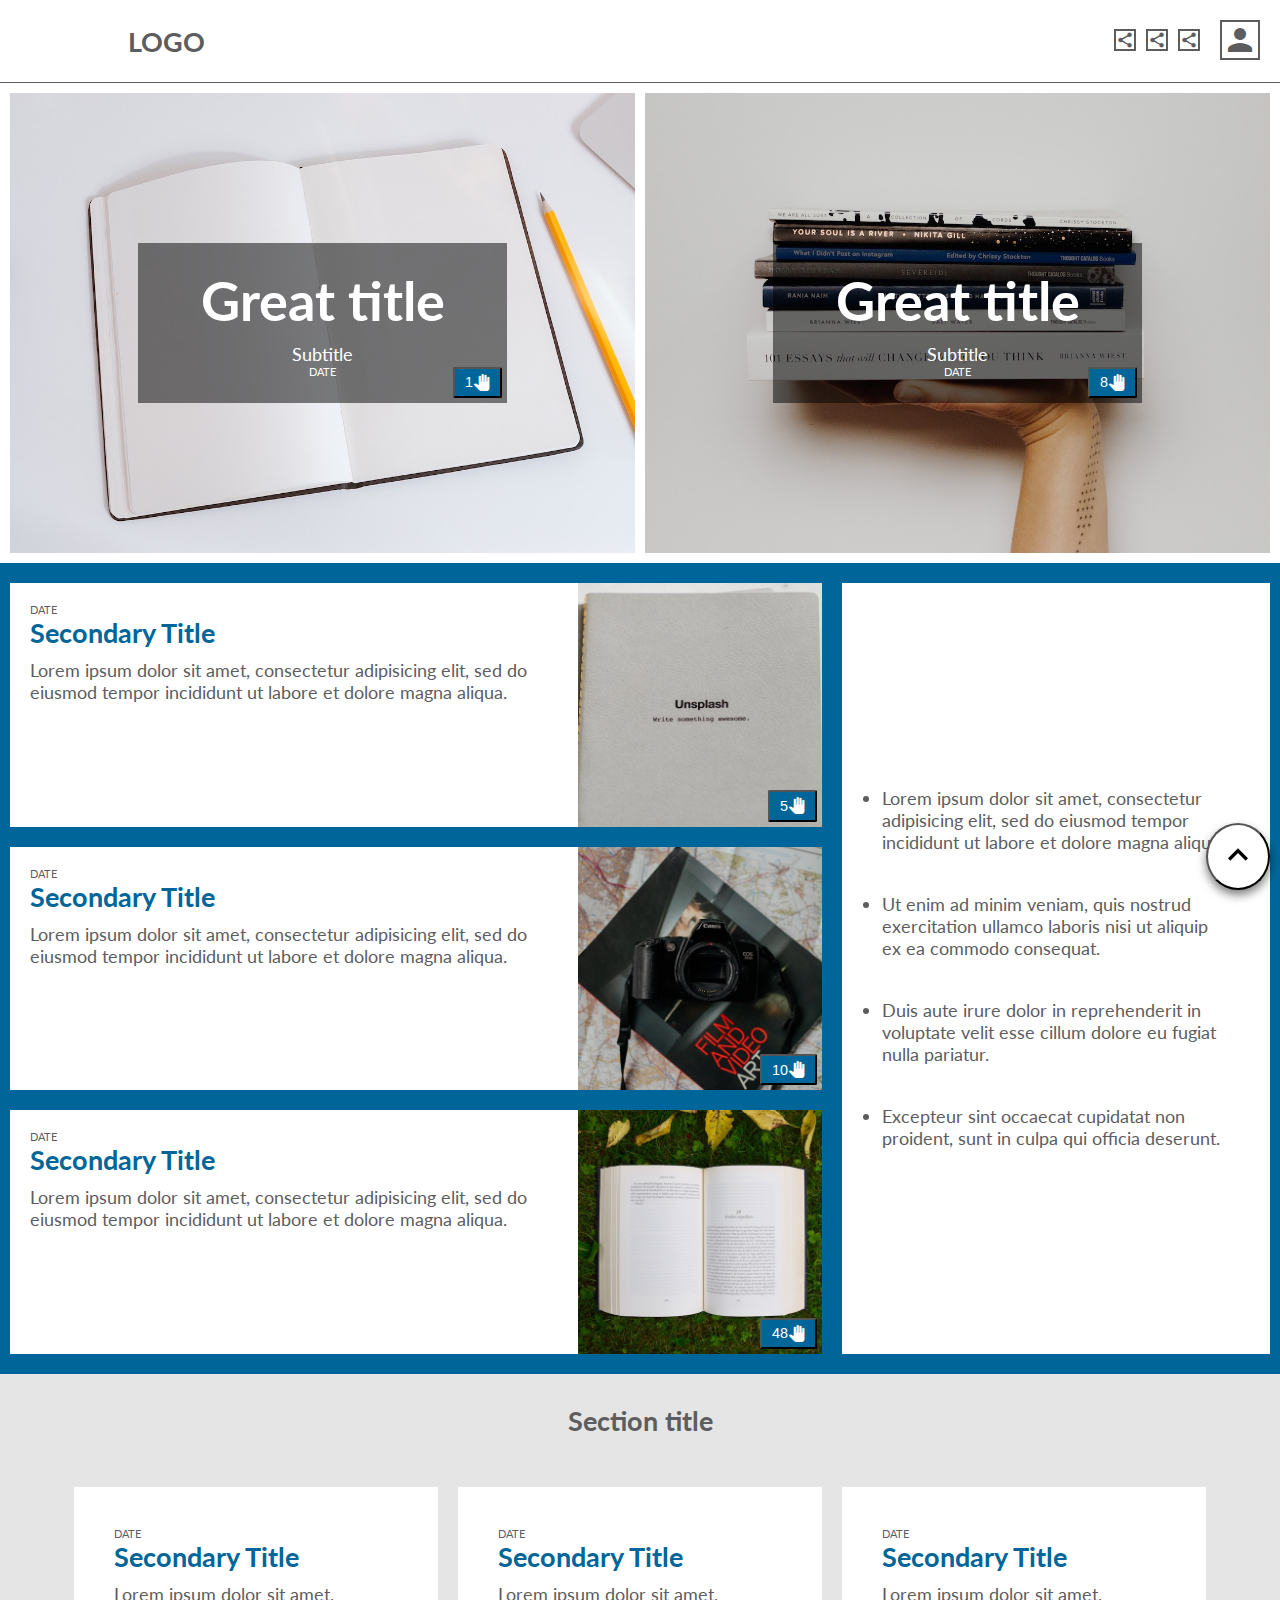
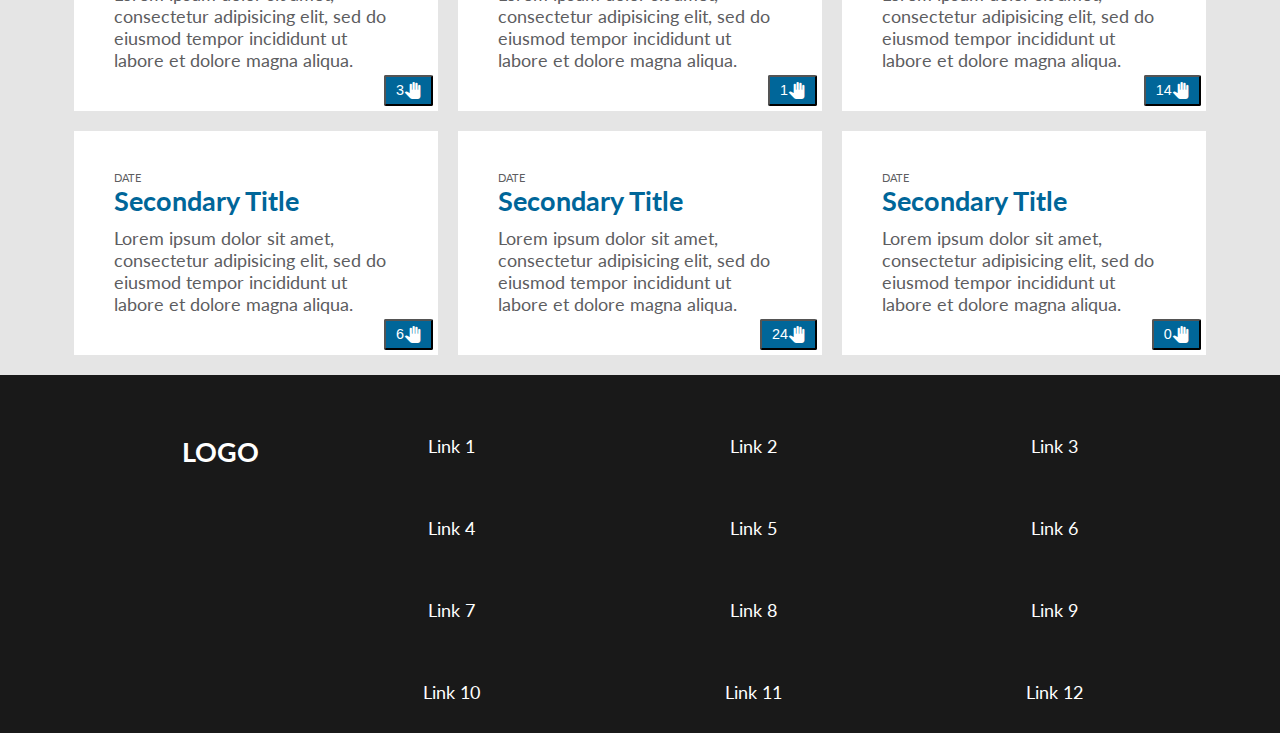
==== commit 9d66fb36: "feat(JS): add clap buttons" ====
--- a/index.html
+++ b/index.html
@@ -30,6 +30,7 @@
               <h1>Great title</h1>
               <p>Subtitle</p>
               <time class="date-small">Date</time>
+              <button class="clap-button"><span>1</span><i class="material-icons">pan_tool</i></button>
             </section>
           </a>
         </article>
@@ -39,6 +40,7 @@
               <h1>Great title</h1>
               <p>Subtitle</p>
               <time class="date-small">Date</time>
+              <button class="clap-button"><span>8</span><i class="material-icons">pan_tool</i></button>
             </section>
           </a>
         </article>
@@ -57,6 +59,7 @@
               </section>
               <img src="images/image_1.jpg" />
             </a>
+            <button class="clap-button"><span>5</span><i class="material-icons">pan_tool</i></button>
           </article>
           <article class="secondary-article">
             <a href="post.html">
@@ -70,6 +73,7 @@
               </section>
               <img src="images/image_2.jpg" />
             </a>
+            <button class="clap-button"><span>10</span><i class="material-icons">pan_tool</i></button>
           </article>
           <article class="secondary-article">
             <a href="post.html">
@@ -83,6 +87,7 @@
               </section>
               <img src="images/image_3.jpg" />
             </a>
+            <button class="clap-button"><span>48</span><i class="material-icons">pan_tool</i></button>
           </article>
         </div>
         <aside class="home-aside">
@@ -108,66 +113,72 @@
                 </p>
               </section>
             </a>
-          </article>
-          <article class="secondary-article">
-            <a href="post.html">
-              <section>
-                <h3>Secondary title</h3>
-                <time class="date-small">Date</time>
-                <p>
-                  Lorem ipsum dolor sit amet, consectetur adipisicing elit, sed do eiusmod tempor incididunt ut labore
-                  et dolore magna aliqua.
-                </p>
-              </section>
-            </a>
-          </article>
-          <article class="secondary-article">
-            <a href="post.html">
-              <section>
-                <h3>Secondary title</h3>
-                <time class="date-small">Date</time>
-                <p>
-                  Lorem ipsum dolor sit amet, consectetur adipisicing elit, sed do eiusmod tempor incididunt ut labore
-                  et dolore magna aliqua.
-                </p>
-              </section>
-            </a>
-          </article>
-          <article class="secondary-article">
-            <a href="post.html">
-              <section>
-                <h3>Secondary title</h3>
-                <time class="date-small">Date</time>
-                <p>
-                  Lorem ipsum dolor sit amet, consectetur adipisicing elit, sed do eiusmod tempor incididunt ut labore
-                  et dolore magna aliqua.
-                </p>
-              </section>
-            </a>
-          </article>
-          <article class="secondary-article">
-            <a href="post.html">
-              <section>
-                <h3>Secondary title</h3>
-                <time class="date-small">Date</time>
-                <p>
-                  Lorem ipsum dolor sit amet, consectetur adipisicing elit, sed do eiusmod tempor incididunt ut labore
-                  et dolore magna aliqua.
-                </p>
-              </section>
-            </a>
-          </article>
-          <article class="secondary-article">
-            <a href="post.html">
-              <section>
-                <h3>Secondary title</h3>
-                <time class="date-small">Date</time>
-                <p>
-                  Lorem ipsum dolor sit amet, consectetur adipisicing elit, sed do eiusmod tempor incididunt ut labore
-                  et dolore magna aliqua.
-                </p>
-              </section>
-            </a>
+            <button class="clap-button"><span>3</span><i class="material-icons">pan_tool</i></button>
+          </article>
+          <article class="secondary-article">
+            <a href="post.html">
+              <section>
+                <h3>Secondary title</h3>
+                <time class="date-small">Date</time>
+                <p>
+                  Lorem ipsum dolor sit amet, consectetur adipisicing elit, sed do eiusmod tempor incididunt ut labore
+                  et dolore magna aliqua.
+                </p>
+              </section>
+            </a>
+            <button class="clap-button"><span>1</span><i class="material-icons">pan_tool</i></button>
+          </article>
+          <article class="secondary-article">
+            <a href="post.html">
+              <section>
+                <h3>Secondary title</h3>
+                <time class="date-small">Date</time>
+                <p>
+                  Lorem ipsum dolor sit amet, consectetur adipisicing elit, sed do eiusmod tempor incididunt ut labore
+                  et dolore magna aliqua.
+                </p>
+              </section>
+            </a>
+            <button class="clap-button"><span>14</span><i class="material-icons">pan_tool</i></button>
+          </article>
+          <article class="secondary-article">
+            <a href="post.html">
+              <section>
+                <h3>Secondary title</h3>
+                <time class="date-small">Date</time>
+                <p>
+                  Lorem ipsum dolor sit amet, consectetur adipisicing elit, sed do eiusmod tempor incididunt ut labore
+                  et dolore magna aliqua.
+                </p>
+              </section>
+            </a>
+            <button class="clap-button"><span>6</span><i class="material-icons">pan_tool</i></button>
+          </article>
+          <article class="secondary-article">
+            <a href="post.html">
+              <section>
+                <h3>Secondary title</h3>
+                <time class="date-small">Date</time>
+                <p>
+                  Lorem ipsum dolor sit amet, consectetur adipisicing elit, sed do eiusmod tempor incididunt ut labore
+                  et dolore magna aliqua.
+                </p>
+              </section>
+            </a>
+            <button class="clap-button"><span>24</span><i class="material-icons">pan_tool</i></button>
+          </article>
+          <article class="secondary-article">
+            <a href="post.html">
+              <section>
+                <h3>Secondary title</h3>
+                <time class="date-small">Date</time>
+                <p>
+                  Lorem ipsum dolor sit amet, consectetur adipisicing elit, sed do eiusmod tempor incididunt ut labore
+                  et dolore magna aliqua.
+                </p>
+              </section>
+            </a>
+            <button class="clap-button"><span>0</span><i class="material-icons">pan_tool</i></button>
           </article>
         </div>
       </section>
--- a/styles/index.css
+++ b/styles/index.css
@@ -88,6 +88,7 @@
 }
 
 .main-article section {
+  position: relative;
   display: flex;
   flex-direction: column;
   align-items: center;
@@ -121,6 +122,7 @@
 
 .secondary-article {
   padding: 0 10px 20px;
+  position: relative;
 }
 
 .secondary-article a {
@@ -356,12 +358,38 @@
   background-color: white;
 }
 
-.scroll-top:focus {
+button:focus {
   outline: 0;
 }
 
 .scroll-top i {
   font-size: 2em;
+}
+
+.clap-button {
+  padding: 5px 10px;
+  border-radius: 2px;
+  display: flex;
+  align-items: center;
+  font-size: 0.8em;
+  color: white;
+  background-color: #006699;
+}
+
+.clap-button i {
+  font-size: 1.2em;
+}
+
+.main-article section .clap-button, .title-container .clap-button {
+  position: absolute;
+  bottom: 5px;
+  right: 5px;
+}
+
+.secondary-article .clap-button {
+  position: absolute;
+  bottom: 25px;
+  right: 15px;
 }
 
 
